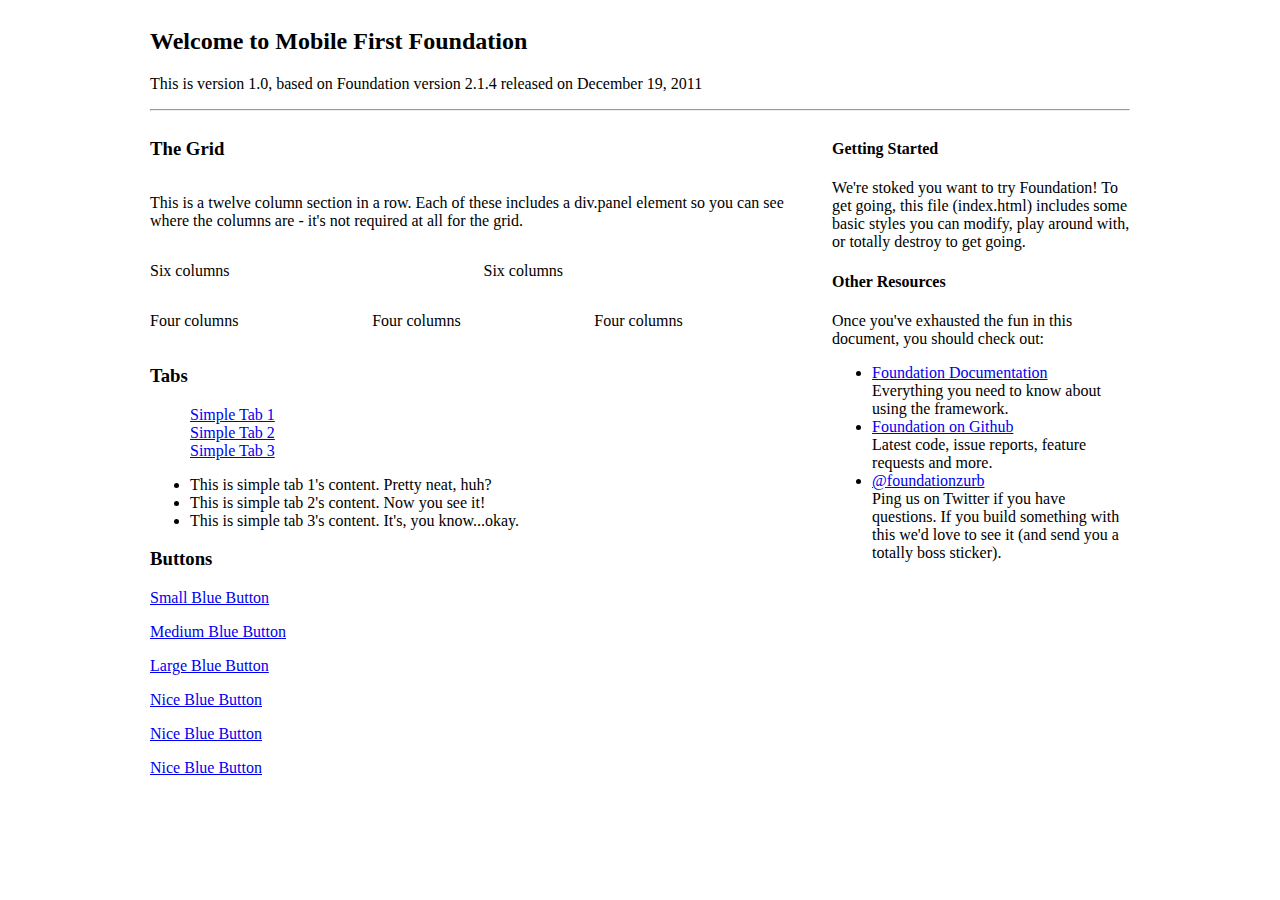
==== index.html @ 5d8c9fb6 "First Mobile First push." ====
<!DOCTYPE html>

<!--[if lt IE 7]> <html class="lt-ie9 lt-ie8 lt-ie7" lang="en"> <![endif]-->
<!--[if IE 7]>    <html class="lt-ie9 lt-ie8" lang="en"> <![endif]-->
<!--[if IE 8]>    <html class="lt-ie9" lang="en"> <![endif]-->
<!--[if gt IE 8]><!--> <html lang="en"> <!--<![endif]-->
<head>
	<meta charset="utf-8">
	<meta http-equiv="X-UA-Compatible" content="IE=edge,chrome=1">

	<!-- Set the viewport width to device width for mobile -->
	<meta name="viewport" content="width=device-width, initial-scale=1.0">

	<title>Welcome to Mobile First Foundation</title>
  
	<!-- Included CSS Files -->
	<!-- Combine and Compress These CSS Files -->
	<link rel="stylesheet" href="stylesheets/globals.css">
	<link rel="stylesheet" href="stylesheets/typography.css">
	<link rel="stylesheet" href="stylesheets/grid.css">
	<link rel="stylesheet" href="stylesheets/ui.css">
	<link rel="stylesheet" href="stylesheets/forms.css">
	<link rel="stylesheet" href="stylesheets/orbit.css">
	<link rel="stylesheet" href="stylesheets/reveal.css">
	<link rel="stylesheet" href="stylesheets/mobile.css">
	<!-- End Combine and Compress These CSS Files -->
	<link rel="stylesheet" href="stylesheets/app.css">

	<!--[if lt IE 9]>
		<link rel="stylesheet" href="stylesheets/ie.css">
	<![endif]-->
	
	<!-- Responsive.js -->
	<!--[if (gt IE 7) & (!IEMobile)]>
	  <script src="javascripts/respond.min.js"></script>
	<![endif]-->
	  
	<!-- Responsive Images -->
	  <script src="javascripts/responsiveimgs.min.js"></script>

	<!-- ImgSizer -->
	  <script src="javascripts/imgsizer.js"></script>

	<!-- IE Fix for HTML5 Tags -->
	<!--[if lt IE 9]>
		<script src="http://html5shiv.googlecode.com/svn/trunk/html5.js"></script>
	<![endif]-->

</head>
<body>

	<!-- Container -->
	<div class="container">

		<div class="row">
			<div class="twelve columns">
				<h2>Welcome to Mobile First Foundation</h2>
				<p>This is version 1.0, based on Foundation version 2.1.4 released on December 19, 2011</p>
				<hr />
			</div>
		</div>

		<div class="row">
			<div class="eight columns">
				<h3>The Grid</h3>

				<!-- Grid Example -->
				<div class="row">
					<div class="twelve columns">
						<div class="panel">
							<p>This is a twelve column section in a row. Each of these includes a div.panel element so you can see where the columns are - it's not required at all for the grid.</p>
						</div>
					</div>
				</div>
				<div class="row">
					<div class="six columns">
						<div class="panel">
							<p>Six columns</p>
						</div>
					</div>
					<div class="six columns">
						<div class="panel">
							<p>Six columns</p>
						</div>
					</div>
				</div>
				<div class="row">
					<div class="phone-two four columns">
						<div class="panel">
							<p>Four columns</p>
						</div>
					</div>
					<div class="phone-one four columns">
						<div class="panel">
							<p>Four columns</p>
						</div>
					</div>
					<div class="phone-one four columns">
						<div class="panel">
							<p>Four columns</p>
						</div>
					</div>
				</div>

				<h3>Tabs</h3>
				<dl class="tabs">
					<dd><a href="#simple1" class="active">Simple Tab 1</a></dd>
					<dd><a href="#simple2">Simple Tab 2</a></dd>
					<dd><a href="#simple3">Simple Tab 3</a></dd>
				</dl>

				<ul class="tabs-content">
					<li class="active" id="simple1Tab">This is simple tab 1's content. Pretty neat, huh?</li>
					<li id="simple2Tab">This is simple tab 2's content. Now you see it!</li>
					<li id="simple3Tab">This is simple tab 3's content. It's, you know...okay.</li>
				</ul>

				<h3>Buttons</h3>

				<p><a href="#" class="small blue button">Small Blue Button</a></p>
				<p><a href="#" class="blue button">Medium Blue Button</a></p>
				<p><a href="#" class="large blue button">Large Blue Button</a></p>

				<p><a href="#" class="nice radius small blue button">Nice Blue Button</a></p>
				<p><a href="#" class="nice radius blue button">Nice Blue Button</a></p>
				<p><a href="#" class="nice radius large blue button">Nice Blue Button</a></p>

			</div>

			<div class="four columns">			
				<h4>Getting Started</h4>
				<p>We're stoked you want to try Foundation! To get going, this file (index.html) includes some basic styles you can modify, play around with, or totally destroy to get going.</p>

				<h4>Other Resources</h4>
				<p>Once you've exhausted the fun in this document, you should check out:</p>
				<ul class="disc">
					<li><a href="http://foundation.zurb.com/docs">Foundation Documentation</a><br />Everything you need to know about using the framework.</li>
					<li><a href="http://github.com/zurb/foundation">Foundation on Github</a><br />Latest code, issue reports, feature requests and more.</li>
					<li><a href="http://twitter.com/foundationzurb">@foundationzurb</a><br />Ping us on Twitter if you have questions. If you build something with this we'd love to see it (and send you a totally boss sticker).</li>
				</ul>
			</div>
		</div>

	</div>
	<!-- Container -->

	<!-- Included JS Files -->
	<!-- Combine and Compress These JS Files -->
	<script src="javascripts/jquery.min.js"></script>
	<script src="javascripts/jquery.reveal.js"></script>
	<script src="javascripts/jquery.orbit-1.3.0.js"></script>
	<script src="javascripts/forms.jquery.js"></script>
	<script src="javascripts/jquery.customforms.js"></script>
	<script src="javascripts/jquery.placeholder.min.js"></script>
	<!-- End Combine and Compress These JS Files -->
	<script src="javascripts/app.js"></script>

</body>
</html>
---- stylesheets/grid.css ----
/* Arfully Masterminded by ZURB & Fairhead Creative */

/* --------------------------------------------------
	:: Grid
	
	This is the mobile-friendly, responsive grid that
	lets Foundation work much of its magic.
	
	-------------------------------------------------- */

	.container { padding: 0 20px; }
	
	img,
	object {
	     max-width: 100%;
	}
	
  @media only screen and (min-width: 767px) {
  
  	.row { width: 100%; max-width: 980px; min-width: 727px; margin: 0 auto; }
  	/* To fix the grid into a certain size, set max-width to width */
  	.row .row { min-width: 0; }
  	
  	.column, .columns { margin-left: 4.4%; float: left; min-height: 1px; position: relative; }
  	
  	.divider { margin-left: 2.2%; padding-left: 2.2%; }
  	
  	.column:first-child, .columns:first-child, .divider:first-child { margin-left: 0; padding-left: 0 }
  
  	.row .one.columns 		{ width: 4.3%; }
  	.row .two.columns 		{ width: 13%; }
  	.row .three.columns 	{ width: 21.68%; }
  	.row .four.columns 		{ width: 30.37%; }
  	.row .five.columns 		{ width: 39.1%; }
  	.row .six.columns 		{ width: 47.8%; }
  	.row .seven.columns 	{ width: 56.5%; }
  	.row .eight.columns 	{ width: 65.2%; }
  	.row .nine.columns 		{ width: 73.9%; }
  	.row .ten.columns 		{ width: 82.6%; }
  	.row .eleven.columns 	{ width: 91.3%; }
  	.row .twelve.columns 	{ width: 100%; }
  	
  	.row .offset-by-one 	{ margin-left: 13.1%;  }
  	.row .offset-by-two 	{ margin-left: 21.8%;  }
  	.row .offset-by-three 	{ margin-left: 30.5%;  }
  	.row .offset-by-four 	{ margin-left: 39.2%;  }
  	.row .offset-by-five 	{ margin-left: 47.9%;  }
  	.row .offset-by-six 	{ margin-left: 56.6%;  }
  	.row .offset-by-seven 	{ margin-left: 65.3%;  }
  	.row .offset-by-eight 	{ margin-left: 74.0%;  }
  	.row .offset-by-nine 	{ margin-left: 82.7%;  }
  	.row .offset-by-ten 	{ margin-left: 91.4%;  }
  	
  	.row .centered { float: none; margin: 0 auto; }
  
  	.row .offset-by-one:first-child 	{ margin-left: 8.7%;  }
  	.row .offset-by-two:first-child 	{ margin-left: 17.4%;  }
  	.row .offset-by-three:first-child 	{ margin-left: 26.1%;  }
  	.row .offset-by-four:first-child 	{ margin-left: 34.8%;  }
  	.row .offset-by-five:first-child 	{ margin-left: 43.5%;  }
  	.row .offset-by-six:first-child 	{ margin-left: 52.2%;  }
  	.row .offset-by-seven:first-child 	{ margin-left: 60.9%;  }
  	.row .offset-by-eight:first-child 	{ margin-left: 69.6%;  }
  	.row .offset-by-nine:first-child 	{ margin-left: 78.3%;  }
  	.row .offset-by-ten:first-child 	{ margin-left: 87%;  }
  	.row .offset-by-eleven:first-child 	{ margin-left: 95.7%;  }
  
  	/* Source Ordering */
  	.push-two 		{ left: 17.4% }
  	.push-three 	{ left: 26.1%; }
  	.push-four 		{ left: 34.8%; }
  	.push-five 		{ left: 43.5%; }
  	.push-six 		{ left: 52.2%; }
  	.push-seven 	{ left: 60.9%; }
  	.push-eight 	{ left: 69.6%; }
  	.push-nine 		{ left: 78.3%; }
  	.push-ten 		{ left: 87%; }
  	
  	.pull-two 		{ right: 17.4% }
  	.pull-three 	{ right: 26.1%; }
  	.pull-four 		{ right: 34.8%; }
  	.pull-five 		{ right: 43.5%; }
  	.pull-six 		{ right: 52.2%; }
  	.pull-seven 	{ right: 60.9%; }
  	.pull-eight 	{ right: 69.6%; }
  	.pull-nine 		{ right: 78.3%; }
  	.pull-ten 		{ right: 87%; }
	
  }	
	
	img, object, embed { max-width: 100%; height: auto; }
	img { -ms-interpolation-mode: bicubic; }
	 
	 /* Nicolas Gallagher's micro clearfix */
	 .row:before, .row:after, .clearfix:before, .clearfix:after { content:""; display:table; }
	 .row:after, .clearfix:after { clear: both; }
	 .row, .clearfix { zoom: 1; }
	 
	 
	
	
/*	--------------------------------------------------
	:: Block grids
	
	These are 2-up, 3-up, 4-up and 5-up ULs, suited
	for repeating blocks of content. Add 'mobile' to
	them to switch them just like the layout grid
	(one item per line) on phones
	
	For IE7/8 compatibility block-grid items need to be
	the same height. You can optionally uncomment the
	lines below to support arbitrary height, but know
	that IE7/8 do not support :nth-child.
	-------------------------------------------------- */
	
	.block-grid { display: block; overflow: hidden; }
	.block-grid>li { display: block; height: auto; float: left; }
	
	.block-grid.two-up { margin-left: -4% }
	.block-grid.two-up>li { margin-left: 4%; width: 46%; }
/* 	.block-grid.two-up>li:nth-child(2n+1) {clear: left;} */
	
	.block-grid.three-up { margin-left: -2% }
	.block-grid.three-up>li { margin-left: 2%; width: 31.3%; }
/* 	.block-grid.three-up>li:nth-child(3n+1) {clear: left;} */
	
	.block-grid.four-up { margin-left: -2% }
	.block-grid.four-up>li { margin-left: 2%; width: 23%; }
/* 	.block-grid.four-up>li:nth-child(4n+1) {clear: left;} */
	
	.block-grid.five-up { margin-left: -1.5% }
	.block-grid.five-up>li { margin-left: 1.5%; width: 18.5%; }
/* 	.block-grid.five-up>li:nth-child(5n+1) {clear: left;} */
---- stylesheets/mobile.css ----
/* --------------------------------------------------
	:: Typography
	-------------------------------------------------- */
	
	@media only screen and (max-width: 767px) {
		h1 { font-size: 32px; font-size: 3.2rem; line-height: 1.3; }
		h2 { font-size: 28px; font-size: 2.8rem; line-height: 1.3; }
		h3 { font-size: 21px; font-size: 2.1rem; line-height: 1.3; }
		h4 { font-size: 18px; font-size: 1.8rem; line-height: 1.2; }
		h5 { font-size: 16px; font-size: 1.6rem; line-height: 1.2; }
		h6 { font-size: 15px; font-size: 1.5rem; line-height: 1.2; }
		body, p {  font-size: 15px; font-size: 1.5rem; line-height: 1.4; }
	}


/* --------------------------------------------------
	:: Grid
	-------------------------------------------------- */
	
	/* Tablet screens */
	@media only screen and (device-width: 768px), (device-width: 800px) {
		/* Currently unused */
	}
	
	
	/* Mobile */
	@media only screen and (max-width: 767px) {		
		body { -webkit-text-size-adjust: none; -ms-text-size-adjust: none; width: 100%; min-width: 0; margin-left: 0; margin-right: 0; padding-left: 0; padding-right: 0; }
		.container { min-width: 0; margin-left: 0; margin-right: 0; }
		.row { width: 100%; min-width: 0; margin-left: 0; margin-right: 0; }
		.row .row .column, .row .row .columns { padding: 0; }
		.column, .columns { width: auto !important; float: none; margin-left: 0; margin-right: 0; }
		.column:last-child, .columns:last-child { margin-right: 0; }
		
		.offset-by-one, .offset-by-two, .offset-by-three, .offset-by-four, .offset-by-five, .offset-by-six, .offset-by-seven, .offset-by-eight, .offset-by-nine, .offset-by-ten, .offset-by-eleven, .centered { margin-left: 0 !important; }
		
		.push-two, .push-three, .push-four, .push-five, .push-six, .push-seven, .push-eight, .push-nine, .push-ten { left: auto; }
		.pull-two, .pull-three, .pull-four, .pull-five, .pull-six, .pull-seven, .pull-eight, .pull-nine, .pull-ten { right: auto; }
		
		/* Mobile 4-column Grid */
		.row .phone-one.column:first-child, .row .phone-two.column:first-child, .row .phone-three.column:first-child, .row .phone-four.column:first-child, .row .phone-one.columns:first-child, .row .phone-two.columns:first-child, .row .phone-three.columns:first-child, .row .phone-four.columns:first-child { margin-left: 0; }
		
		.row .phone-one.column, .row .phone-two.column, .row .phone-three.column, .row .phone-four.column,
		.row .phone-one.columns, .row .phone-two.columns, .row .phone-three.columns, .row .phone-four.columns { margin-left: 4.4%; float: left; min-height: 1px; position: relative; padding: 0; }
		
		.row .phone-one.columns 	{ width: 21.68% !important; }
		.row .phone-two.columns 	{ width: 47.8% !important; }
		.row .phone-three.columns 	{ width: 73.9% !important; }
		.row .phone-four.columns 	{ width: 100% !important; }
		
		.row .columns.push-one-phone { left: 26.08%; }
		.row .columns.push-two-phone { left: 52.2% }
		.row .columns.push-three-phone { left: 78.3% }
		
		.row .columns.pull-one-phone { right: 26.08% }
		.row .columns.pull-two-phone { right: 52.2% }
		.row .columns.pull-three-phone { right: 78.3%; }
		
		
	}
	
	
/* --------------------------------------------------
	:: Block Grids
	-------------------------------------------------- */	
	
	@media only screen and (max-width: 767px) {
		.block-grid.mobile { margin-left: 0; }
		.block-grid.mobile li { float: none; width: 100%; margin-left: 0; }
	}
	
	

/* -------------------------------------------------- 
	:: Mobile Visibility Affordances
---------------------------------------------------*/
	
	
	.show-on-phones { display: none !important; }	
	.show-on-tablets { display: none !important; }
	.show-on-desktops { display: block !important; }
	
	.hide-on-phones { display: block !important; }	
	.hide-on-tablets { display: block !important; }
	.hide-on-desktops { display: none !important; }
	
	
	@media only screen and (max-device-width: 800px), only screen and (device-width: 1024px) and (device-height: 600px), only screen and (width: 1280px) and (orientation: landscape), only screen and (device-width: 800px) {
		.hide-on-phones { display: block !important; }
		.hide-on-tablets { display: none !important; }
		.hide-on-desktops { display: block !important; }
		
		.show-on-phones { display: none !important; }
		.show-on-tablets { display: block !important; }
		.show-on-desktops { display: none !important; }
	}
	
		
	@media only screen and (max-width: 767px) {
		.hide-on-phones { display: none !important; }
		.hide-on-tablets { display: block !important; }
		.hide-on-desktops { display: block !important; }
		
		.show-on-phones { display: block !important; }
		.show-on-tablets { display: none !important; }
		.show-on-desktops { display: none !important; }
	}
	
	/* only screen and (device-width: 1280px), only screen and (max-device-width: 1280px),  /*
	/* Keeping this in as a reminder to address support for other tablet devices like the Xoom in the future */
	
	/* Specific overrides for elements that require something other than display: block */
	
	table.show-on-desktops { display: table !important; }
	table.hide-on-phones { display: table !important; }	
	table.hide-on-tablets { display: table !important; }
	
	@media only screen and (max-device-width: 800px), only screen and (device-width: 1024px) and (device-height: 600px), only screen and (width: 1280px) and (orientation: landscape), only screen and (device-width: 800px) {
		table.hide-on-phones { display: block !important; }
		table.hide-on-desktops { display: block !important; }
		table.show-on-tablets { display: block !important; }
	}
	
	@media only screen and (max-width: 767px) {
		table.hide-on-tablets { display: block !important; }
		table.hide-on-desktops { display: block !important; }
		table.show-on-phones { display: block !important; }
	}
	
	
/* -------------------------------------------------- 
	:: Forms
---------------------------------------------------*/	


	@media only screen and (max-width: 767px) {
		div.form-field input, div.form-field input.small, div.form-field input.medium, div.form-field input.large, div.form-field input.oversize, input.input-text, input.input-text.oversize, textarea,
		form.nice div.form-field input, form.nice div.form-field input.oversize, form.nice input.input-text, form.nice input.input-text.oversize, form.nice textarea { display: block; width: 96%; padding: 6px 2% 4px; font-size: 18px; }
		form.nice div.form-field input, form.nice div.form-field input.oversize, form.nice input.input-text, form.nice input.input-text.oversize, form.nice textarea { -webkit-border-radius: 2px; -moz-border-radius: 2px; border-radius: 2px; }
		form.nice div.form-field.error small, form.nice small.error { padding: 6px 2%; display: block; }
		form.nice div.form-field.error .small + small, form.nice .small + .error { width: auto; }
		form.nice div.form-field.error .medium + small, form.nice .medium + .error { width: auto; }
		form.nice div.form-field.error .large + small, form.nice .large + .error { width: auto; }
	}
	
	
/* -------------------------------------------------- 
	:: UI
---------------------------------------------------*/	
	
	/* Buttons */
	@media only screen and (max-width: 767px) {
		.button { display: block; }
		button.button { width: 100%; padding-left: 0; padding-right: 0; }
	}
	
	/* Tabs */
	
	@media only screen and (max-width: 767px) {
		dl.tabs.mobile, dl.nice.tabs.mobile { width: auto; margin: 20px -20px 40px; height: auto; }
		dl.tabs.mobile dt, dl.tabs.mobile dd, dl.nice.tabs.mobile dt, dl.nice.tabs.mobile dd { float: none; height: auto; }

		dl.tabs.mobile dd a { display: block; width: auto; height: auto; padding: 18px 20px; line-height: 1; border: solid 0 #ccc; border-width: 1px 0 0; margin: 0; color: #555; background: #eee; font-size: 15px; font-size: 1.5rem; }
		dl.tabs.mobile dd a.active { height: auto; margin: 0; border-width: 1px 0 0; }
	
		.nice.tabs.mobile { border-bottom: solid 1px #ccc; height: auto; }
		.nice.tabs.mobile dd a { padding: 18px 20px; border: none; border-left: none; border-right: none; border-top: 1px solid #ccc; background: #fff; }
		.nice.tabs.mobile dd a.active { border: none; background: #00a6fc; color: #fff; margin: 0; position: static; top: 0; height: auto; }
		.nice.tabs.mobile dd:first-child a.active { margin: 0; }
		
		dl.contained.mobile, dl.nice.contained.mobile { margin-bottom: 0; }
		dl.contained.tabs.mobile dd a { padding: 18px 20px; }
		dl.nice.contained.tabs.mobile dd a { padding: 18px 20px; }
	}
	
	/* Nav Bar */

	@media only screen and (max-width: 767px) {
		.nav-bar { height: auto; }
		.nav-bar>li { float: none; display: block; border-right: none; }
		.nav-bar>li>a { text-align: left; border-top: 1px solid #ddd; border-right: none; } 
		.nav-bar>li:first-child>a { border-top: none; }
		.nav-bar>li.has-flyout>a:after { content: ""; width: 0; height: 0; border-left: 4px solid transparent;border-right: 4px solid transparent; border-top: 4px solid #2a85e8; display: block; }
		.nav-bar>li:hover>a { font-weight: bold; }
		.nav-bar>li:hover ul { position: relative; }
		
		.flyout { position: relative; width: auto; top: auto; margin-right: -2px; border-width: 1px 1px 0px 1px; }
		.flyout.right { float: none; right: auto; left: -1px; }
		.flyout.small, .flyout.large { width: auto; }
		.flyout p:last-child { margin-bottom: 18px; }
	}
	
	/* Nav Bar */
	
	@media only screen and (max-device-width: 800px), only screen and (device-width: 1024px) and (device-height: 600px), only screen and (width: 1280px) and (orientation: landscape), only screen and (device-width: 800px), only screen and (max-width: 767px) {
		.video { padding-top: 0; }
	}
---- stylesheets/app.css ----
/* Artfully masterminded by ZURB & Fairhead Creative  */

/* -------------------------------------------------- 
   Table of Contents
-----------------------------------------------------
:: Shared Styles
:: Page Name 1
:: Page Name 2
*/


/* -----------------------------------------
   Shared Styles
----------------------------------------- */


@media only screen and (min-width: 767px) {

}

/* -----------------------------------------
   Page Name 1
----------------------------------------- */




/* -----------------------------------------
   Page Name 2
----------------------------------------- */
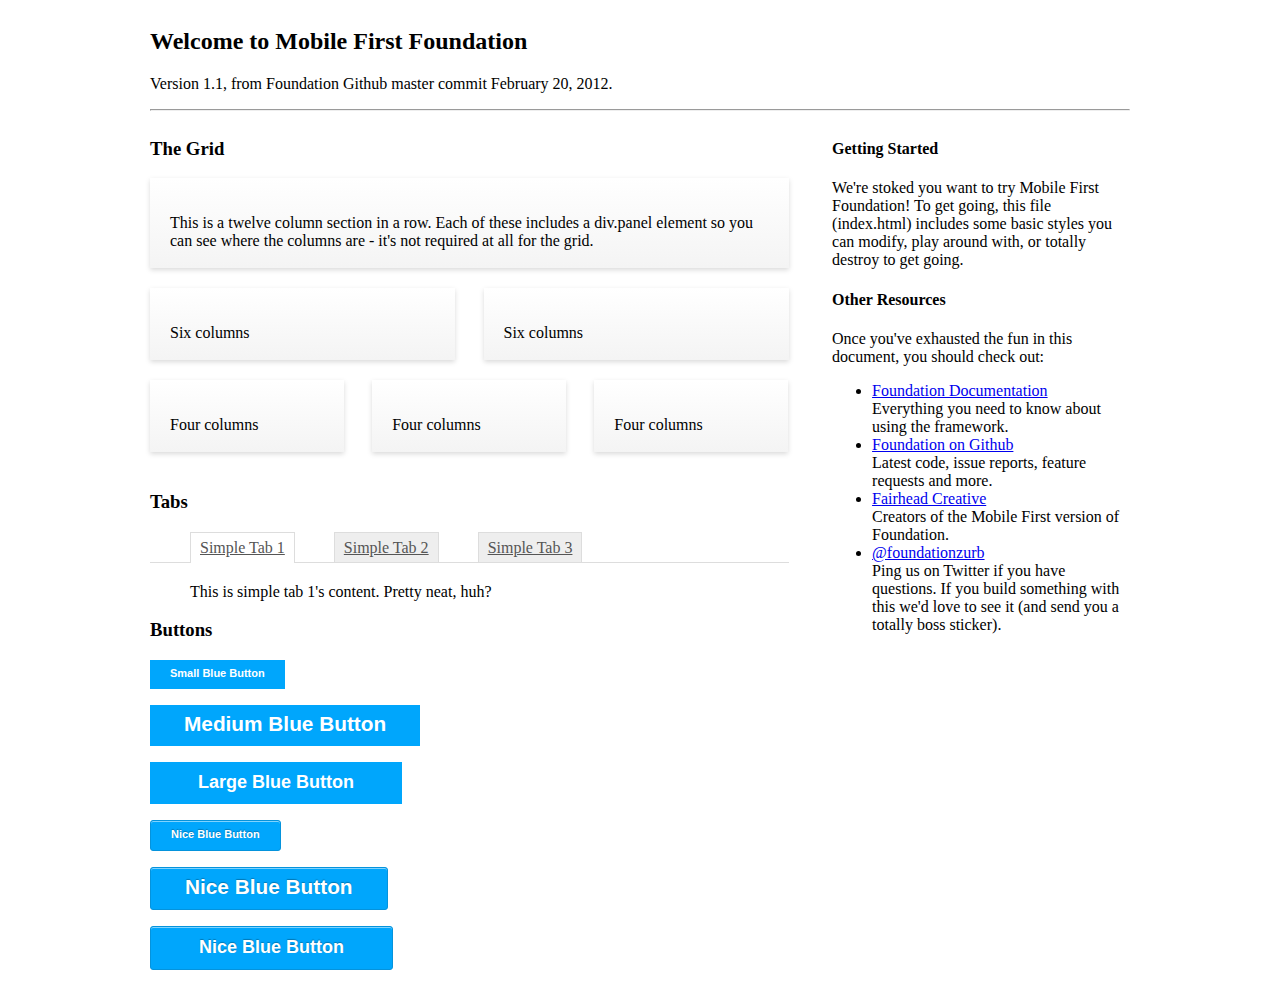
==== commit fc3de12b: "Updated Orbit reference, updated tooltip nubs for mobile." ====
--- a/index.html
+++ b/index.html
@@ -1,28 +1,27 @@
 <!DOCTYPE html>
 
-<!--[if lt IE 7]> <html class="lt-ie9 lt-ie8 lt-ie7" lang="en"> <![endif]-->
-<!--[if IE 7]>    <html class="lt-ie9 lt-ie8" lang="en"> <![endif]-->
-<!--[if IE 8]>    <html class="lt-ie9" lang="en"> <![endif]-->
-<!--[if gt IE 8]><!--> <html lang="en"> <!--<![endif]-->
+<!--[if lt IE 7]>      <html class="lt-ie9 lt-ie8 lt-ie7" lang="en"> <![endif]-->
+<!--[if IE 7]>         <html class="lt-ie9 lt-ie8" lang="en"> <![endif]-->
+<!--[if IE 8]>         <html class="lt-ie9" lang="en"> <![endif]-->
+<!--[if gt IE 8]><!--> <html class="modern" lang="en"> <!--<![endif]-->
 <head>
 	<meta charset="utf-8">
-	<meta http-equiv="X-UA-Compatible" content="IE=edge,chrome=1">
 
 	<!-- Set the viewport width to device width for mobile -->
-	<meta name="viewport" content="width=device-width, initial-scale=1.0">
+	<meta name="viewport" content="width=device-width, initial-scale=1">
 
 	<title>Welcome to Mobile First Foundation</title>
   
 	<!-- Included CSS Files -->
 	<!-- Combine and Compress These CSS Files -->
 	<link rel="stylesheet" href="stylesheets/globals.css">
+  <link rel="stylesheet" href="stylesheets/mobile.css">
 	<link rel="stylesheet" href="stylesheets/typography.css">
 	<link rel="stylesheet" href="stylesheets/grid.css">
 	<link rel="stylesheet" href="stylesheets/ui.css">
 	<link rel="stylesheet" href="stylesheets/forms.css">
 	<link rel="stylesheet" href="stylesheets/orbit.css">
 	<link rel="stylesheet" href="stylesheets/reveal.css">
-	<link rel="stylesheet" href="stylesheets/mobile.css">
 	<!-- End Combine and Compress These CSS Files -->
 	<link rel="stylesheet" href="stylesheets/app.css">
 
@@ -30,21 +29,36 @@
 		<link rel="stylesheet" href="stylesheets/ie.css">
 	<![endif]-->
 	
-	<!-- Responsive.js -->
-	<!--[if (gt IE 7) & (!IEMobile)]>
+	<!-- Respond.js -->
+	<!--[if (!IEMobile)]>
 	  <script src="javascripts/respond.min.js"></script>
 	<![endif]-->
-	  
-	<!-- Responsive Images -->
-	  <script src="javascripts/responsiveimgs.min.js"></script>
 
 	<!-- ImgSizer -->
 	  <script src="javascripts/imgsizer.js"></script>
+  
+  <!-- Modernizr -->
+    <script src="javascripts/modernizr.foundation.js"></script>
 
 	<!-- IE Fix for HTML5 Tags -->
 	<!--[if lt IE 9]>
 		<script src="http://html5shiv.googlecode.com/svn/trunk/html5.js"></script>
 	<![endif]-->
+	
+	<!-- iPhone 4+ -->
+	<link rel="apple-touch-icon-precomposed" sizes="114x114" href="images/icons/apple-touch-icon-114x114-precomposed.png">
+	<!-- iPad 1 -->
+	<link rel="apple-touch-icon-precomposed" sizes="72x72" href="images/icons/apple-touch-icon-72x72-precomposed.png">
+	<!-- Non-Retina iPhone, iPod Touch, Android 2.1+ -->
+	<link rel="apple-touch-icon-precomposed" href="images/icons/apple-touch-icon-precomposed.png">
+	
+	<!-- iOS -->
+	<meta name="apple-mobile-web-app-capable" content="yes">
+	<meta name="apple-mobile-web-app-status-bar-style" content="black-translucent">
+	
+	<!--Microsoft -->
+	<meta http-equiv="cleartype" content="on">
+	<meta http-equiv="X-UA-Compatible" content="IE=edge,chrome=1">
 
 </head>
 <body>
@@ -55,7 +69,7 @@
 		<div class="row">
 			<div class="twelve columns">
 				<h2>Welcome to Mobile First Foundation</h2>
-				<p>This is version 1.0, based on Foundation version 2.1.4 released on December 19, 2011</p>
+				<p>Version 1.1, from Foundation Github master commit February 20, 2012.</p>
 				<hr />
 			</div>
 		</div>
@@ -129,13 +143,14 @@
 
 			<div class="four columns">			
 				<h4>Getting Started</h4>
-				<p>We're stoked you want to try Foundation! To get going, this file (index.html) includes some basic styles you can modify, play around with, or totally destroy to get going.</p>
+				<p>We're stoked you want to try Mobile First Foundation! To get going, this file (index.html) includes some basic styles you can modify, play around with, or totally destroy to get going.</p>
 
 				<h4>Other Resources</h4>
 				<p>Once you've exhausted the fun in this document, you should check out:</p>
 				<ul class="disc">
 					<li><a href="http://foundation.zurb.com/docs">Foundation Documentation</a><br />Everything you need to know about using the framework.</li>
 					<li><a href="http://github.com/zurb/foundation">Foundation on Github</a><br />Latest code, issue reports, feature requests and more.</li>
+					<li><a href="http://fairheadcreative.com">Fairhead Creative</a><br />Creators of the Mobile First version of Foundation.</li>
 					<li><a href="http://twitter.com/foundationzurb">@foundationzurb</a><br />Ping us on Twitter if you have questions. If you build something with this we'd love to see it (and send you a totally boss sticker).</li>
 				</ul>
 			</div>
@@ -148,10 +163,11 @@
 	<!-- Combine and Compress These JS Files -->
 	<script src="javascripts/jquery.min.js"></script>
 	<script src="javascripts/jquery.reveal.js"></script>
-	<script src="javascripts/jquery.orbit-1.3.0.js"></script>
+	<script src="javascripts/jquery.orbit-1.4.0.js"></script>
 	<script src="javascripts/forms.jquery.js"></script>
 	<script src="javascripts/jquery.customforms.js"></script>
 	<script src="javascripts/jquery.placeholder.min.js"></script>
+	<script src="javascripts/jquery.tooltips.js"></script>
 	<!-- End Combine and Compress These JS Files -->
 	<script src="javascripts/app.js"></script>
 
--- a/stylesheets/ui.css
+++ b/stylesheets/ui.css
@@ -0,0 +1,476 @@
+/* Artfully masterminded by Fairhead Creative & ZURB  */
+
+
+
+/* --------------------------------------------------
+   Table of Contents
+-----------------------------------------------------
+:: Buttons
+:: Alerts
+:: Labels
+:: Tabs
+:: Pagination
+:: Breadcrumbs
+:: Lists
+:: Panels
+:: Nav
+:: Video
+:: Microformats
+*/
+
+
+
+
+/*	--------------------------------------------------
+	Buttons
+	-------------------------------------------------- */
+
+	.button {
+		background: #00a6fc;
+		text-align: center;
+		padding: 9px 34px 11px;
+		color: #fff;
+		text-decoration: none;
+		font-weight: bold;
+		font-size: 13px; font-size: 1.3rem;
+		line-height: 1;
+		font-family: "Helvetica Neue", "Helvetica", Arial, Verdana, sans-serif;
+		position: relative;
+		cursor: pointer;
+		border: none;
+		outline: none;
+		margin: 0;
+	}
+	
+	@media only screen and (min-width: 767px) {
+	  .button {
+	    display: inline-block;
+	  }
+	  
+	  button.button, input[type="submit"].button {
+	    width: inherit;
+	    padding: 9px 34px 11px;
+	  }
+	}
+	
+  	/* Don't use native buttons on iOS */
+	input[type=submit].button, button.button { -webkit-appearance: none; }
+	
+	/* Hide inner focus effect in Firefox */
+	button::-moz-focus-inner, input[type="reset"]::-moz-focus-inner, input[type="button"]::-moz-focus-inner, input[type="submit"]::-moz-focus-inner, input[type="file"] > input[type="button"]::-moz-focus-inner {
+		border: none;
+	}
+	
+	.button.nice { 
+		background: #00a6fc url(../images/misc/button-gloss.png) repeat-x 0 -31px;
+		-moz-box-shadow: inset 0 1px 0 rgba(255,255,255,.5);
+		-webkit-box-shadow: inset 0 1px 0 rgba(255,255,255,.5);
+		box-shadow: inset 0 1px 0 rgba(255,255,255,.5);
+		text-shadow: 0 -1px 1px rgba(0,0,0,0.28);
+		background: #00a6fc url(../images/misc/button-gloss.png) repeat-x 0 -31px, -moz-linear-gradient(top, rgba(255,255,255,.4) 0%, transparent 100%);
+		background: #00a6fc url(../images/misc/button-gloss.png) repeat-x 0 -31px, -webkit-gradient(linear, left top, left bottom, color-stop(0%,rgba(255,255,255,.4)), color-stop(100%,transparent));
+		border: 1px solid #0593dc;
+		-webkit-transition: background-color .15s ease-in-out;
+		-moz-transition: background-color .15s ease-in-out;
+		-o-transition: background-color .15s ease-in-out;
+	}
+
+	.button.radius {
+		-moz-border-radius: 3px;
+		-webkit-border-radius: 3px;
+		border-radius: 3px;
+	}
+	.button.round {
+		-moz-border-radius: 1000px;
+		-webkit-border-radius: 1000px;
+		border-radius: 1000px;
+	}
+
+	.button.full-width {
+		width: 100%;
+		padding-left: 0 !important;
+		padding-right: 0 !important;
+		text-align: center;
+	}
+
+	.button.left-align {
+		text-align: left;
+		text-indent: 12px;
+	}
+	
+	/* Sizes ---------- */
+	.tiny.button			{ font-size: 10px; padding: 6px 14px 8px; width: auto; }
+	.small.button 			{ font-size: 11px; padding: 8px 20px 10px; width: auto; }
+	.medium.button 			{ font-size: 13px; width: auto; }
+	.large.button 			{ font-size: 18px; padding: 11px 48px 13px; width: auto; }
+
+	/* Nice Sizes ---------- */
+	.nice.tiny.button 		{ background-position: 0 -37px; }
+	.nice.small.button 		{ background-position: 0 -34px; }
+	.nice.large.button 		{ background-position: 0 -30px; }
+
+	/* Colors ---------- */
+	.blue.button			{ background-color: #00a6fc; }
+	.red.button				{ background-color: #e91c21; }
+	.white.button			{ background-color: #e9e9e9; color: #333; }
+	.black.button			{ background-color: #141414; }
+	.green.button			{ background-color: #5b8737; }
+	
+	/* Nice Colors ---------- */
+	.nice.blue.button		{ border: 1px solid #0593dc; }
+	.nice.red.button		{ border: 1px solid #b90b0b; }
+	.nice.white.button		{ border: 1px solid #cacaca; text-shadow: none !important; }
+	.nice.black.button		{ border: 1px solid #000; }
+	.nice.green.button		{ border: 1px solid #4a6b2d; }
+	
+	/* Hovers ---------- */
+	.button:hover, .button:focus 				{ background-color: #0192dd; color: #fff; }
+	.blue.button:hover, .blue.button:focus		{ background-color: #0192dd; }
+	.red.button:hover, .red.button:focus 		{ background-color: #d01217; }
+	.white.button:hover, .white.button:focus	{ background-color: #dadada; color: #333; }
+	.black.button:hover, .black.button:focus	{ background-color: #000; }
+	.green.button:hover, .green.button:focus	{ background-color: #699c40; }	
+
+	/* Hovers ---------- */
+	.nice.button:active 	{ 
+		-moz-box-shadow: inset 0 1px 0 rgba(0,0,0,.15);
+		-webkit-box-shadow: inset 0 1px 0 rgba(0,0,0,.15);
+		box-shadow: inset 0 1px 0 rgba(0,0,0,.15);
+	}
+	
+	/* Disabled ---------- */
+	.button.disabled, .button[disabled] { opacity: 0.6; cursor: default; }
+	
+	/* Correct FF button padding */
+	@-moz-document url-prefix(http://) {
+		input[type=submit].button::-moz-focus-inner, button.button::-moz-focus-inner { border: 0; padding: 0; }
+		input[type=submit].tiny.button		{ padding: 5px 14px 7px; }
+		input[type=submit].small.button		{ padding: 7px 20px 8px; }
+		input[type=submit].medium.button	{ padding: 8px 34px 9px; }
+		input[type=submit].large.button		{ padding: 9px 48px 10px; }
+	}
+
+
+
+/*	--------------------------------------------------
+	Alerts
+	-------------------------------------------------- */
+
+	div.alert-box { display: block; padding: 6px 7px; font-weight: bold; font-size: 13px; background: #eee; border: 1px solid rgba(0,0,0,0.1); margin-bottom: 12px; border-radius: 3px; -webkit-border-radius: 3px; -moz-border-radius: 3px; text-shadow: 0 1px rgba(255,255,255,0.9); position: relative; }
+	.alert-box.success { background-color: #7fae00; color: #fff; text-shadow: 0 -1px rgba(0,0,0,0.3); }
+	.alert-box.warning { background-color: #f68b01; color: #fff; text-shadow: 0 -1px rgba(0,0,0,0.3); }
+	.alert-box.error { background-color: #c00000; color: #fff; text-shadow: 0 -1px rgba(0,0,0,0.3); }
+	
+	.alert-box a.close { color: #000; position: absolute; right: 4px; top: 0; font-size: 18px; opacity: 0.2; padding: 4px; }
+	.alert-box a.close:hover,.alert-box a.close:focus { opacity: 0.4; }
+
+/*    --------------------------------------------------
+    Labels
+    -------------------------------------------------- */
+
+	.label { padding: 0 4px 2px; font-size: 11px; font-weight: bold; text-align: center; text-decoration: none; line-height: 1;  white-space: nowrap; display: inline; position: relative; bottom: 1px; color: #fff; background: #00a6fc; }
+	.label.radius { -moz-border-radius: 2px; -webkit-border-radius: 2px; border-radius: 2px; }
+	.label.round { padding: 1px 7px 2px; -moz-border-radius: 8px; -webkit-border-radius: 8px; border-radius: 8px; }
+	
+	/* Colors ---------- */
+	.blue.label				{ background-color: #00a6fc; }
+	.red.label				{ background-color: #e91c21; }
+	.green.label			{ background-color: #7fae00; }
+	.white.label			{ background-color: #e9e9e9; color: #333; }
+	.black.label			{ background-color: #141414; }
+	
+
+/*    --------------------------------------------------
+    Tabs
+    -------------------------------------------------- */
+
+	  dl.tabs { display: block; margin: 0 0 20px 0; padding: 0; height: 30px; border-bottom: solid 1px #ddd; }
+    dl.tabs dt { display: block; width: auto; height: 30px; padding: 0 9px 0 20px; line-height: 30px; float: left; color: #999; font-size: 11px; text-transform: uppercase; cursor: default; }
+    dl.tabs dt:first-child { padding: 0 9px 0 0; }
+    dl.tabs dd { display: block; width: auto; height: 30px; padding: 0; float: left; }
+    dl.tabs dd a { display: block; width: auto; height: 29px; padding: 0 9px; line-height: 30px; border: solid 1px #ddd; margin: 0 -1px 0 0; color: #555; background: #eee; }
+    dl.tabs dd a.active { background: #fff; border-width: 1px 1px 0 1px; height: 30px; }
+
+		.nice.tabs { border-bottom: solid 1px #eee; margin: 0 0 30px 0; height:43px; }
+		.nice.tabs dd a { padding: 7px 18px 9px; font-size: 15px; font-size: 1.5rem; color: #555555; background: none; border: none; }
+		.nice.tabs dd a.active { font-weight: bold; color: #333; background: #fff; border-left: 1px solid #eee; border-right: 1px solid #eee; border-top: 3px solid #00a6fc; margin: 0 10px; position: relative; top: -5px; }
+		.nice.tabs dd:first-child a.active { margin-left: 0; }
+		
+  	dl.tabs.vertical { height: auto; }
+  	dl.tabs.vertical dt, dl.tabs.vertical dd, dl.nice.tabs.vertical dt, dl.nice.tabs.vertical dd { float: none; height: auto; }
+  	dl.tabs.vertical dd a { display: block; width: auto; height: auto; padding: 15px 20px; line-height: 1; border: solid 0 #ccc; border-width: 1px 1px 0; margin: 0; color: #555; background: #eee; font-size: 15px; font-size: 1.5rem; }
+  	dl.tabs.vertical dd a.active { height: auto; margin: 0; border-width: 1px 0 0; background: #fff; }
+	
+		.nice.tabs.vertical { border-bottom: solid 1px #eee; height: auto; }
+		.nice.tabs.vertical dd a { padding: 15px 20px; border: none; border-left: 1px solid #eee; border-right: 1px solid #eee; border-top: 1px solid #eee; background: #fff; }
+		.nice.tabs.vertical dd a.active { border: none; background: #00a6fc; color: #fff; margin: 0; position: static; top: 0; height: auto; }
+		.nice.tabs.vertical dd:first-child a.active { margin: 0; }
+    
+    ul.tabs-content { margin: 0; display: block; }
+    ul.tabs-content>li { display:none; }
+    ul.tabs-content>li.active { display: block; }
+    
+    dl.contained, dl.nice.contained { margin-bottom: 0; }
+    dl.contained.tabs dd a { padding: 0 14px; }
+    dl.nice.contained.tabs dd a { padding: 7px 18px 9px; }
+
+    ul.contained.tabs-content { padding: 0; }
+	ul.contained.tabs-content>li { padding: 20px; border: solid 0 #ddd; border-width: 0 1px 1px 1px; }
+	ul.contained.vertical.tabs-content>li { border-width: 1px 1px 1px 1px; }
+	ul.nice.contained.tabs-content>li { border-color: #eee; }
+	
+/*  --------------------------------------------------
+    Pagination
+    -------------------------------------------------- */
+    ul.pagination { display: block; height: 24px; margin-left: -5px; }
+    ul.pagination li { float: left; display: block; height: 24px; color: #999; font-size: 15px; margin-left: 5px; }
+    ul.pagination li a { display: block; padding: 6px 7px 4px; color: #555; }
+    ul.pagination li.current a, ul.pagination li:hover a, ul.pagination li a:focus { border-bottom: solid 2px #00a6fc; color: #141414; }
+    ul.pagination li.unavailable a { cursor: default; color: #999; }
+    ul.pagination li.unavailable:hover a, ul.pagination li.unavailable a:focus { border-bottom: none; }
+    
+/*  --------------------------------------------------
+    Breadcrumbs
+    -------------------------------------------------- */    
+    ul.breadcrumbs { display: block; background: #f4f4f4; padding: 7px 10px; border: 1px solid #ddd; border-radius: 2px; overflow: hidden; }
+	ul.breadcrumbs li { margin: 0; padding: 0 12px 0 0; float: left; }
+	ul.breadcrumbs li a, ul.breadcrumbs li span { text-transform: uppercase; font-size: 11px; padding-left: 12px; }
+	ul.breadcrumbs li:first-child a, ul.breadcrumbs li:first-child span { padding-left: 0; }
+	ul.breadcrumbs li:before { content: "/"; color: #aaa; }
+	ul.breadcrumbs li:first-child:before { content: ""; }
+	ul.breadcrumbs li.current a { cursor: default; color: #333; }
+	ul.breadcrumbs li:hover a, ul.breadcrumbs li a:focus { text-decoration: underline; }
+	ul.breadcrumbs li.current:hover a, ul.breadcrumbs li.current a:focus { text-decoration: none; }
+	ul.breadcrumbs li.unavailable a { color: #999; }
+    ul.breadcrumbs li.unavailable:hover a, ul.pagination li.unavailable a:focus { text-decoration: none; color: #999; cursor: default; }
+    
+/*  --------------------------------------------------
+    Lists
+    -------------------------------------------------- */
+    ul.nice, ol.nice { list-style: none; margin: 0; }
+    ul.nice li, ol.nice li { padding-left: 13px; position: relative }
+    ul.nice li span.bullet, ol.nice li span.number { position: absolute; left: 0; top: 0; color: #ccc; }
+
+/*	--------------------------------------------------
+  	Panels
+  	-------------------------------------------------- */
+  	div.panel {
+  		padding: 20px 20px 2px 20px;
+  		background: #efefef;
+  		background: -moz-linear-gradient(top, #FFFFFF 0%, #F4F4F4 100%);
+  		background: -webkit-gradient(linear, left top, left bottom, color-stop(0%,#FFFFFF), color-stop(100%,#F4F4F4));
+  		background: -o-linear-gradient(top, #ffffff 0%,#f4f4f4 100%);
+  		filter: progid:DXImageTransform.Microsoft.gradient( startColorstr='#FFFFFF', endColorstr='#F4F4F4',GradientType=0 );
+  		box-shadow: 0 2px 5px rgba(0,0,0,0.15);
+  		-webkit-box-shadow: 0 2px 5px rgba(0,0,0,0.15);
+  		-moz-box-shadow: 0 2px 5px rgba(0,0,0,0.25);
+  		margin: 0 0 20px 0;
+  	}
+
+/*	--------------------------------------------------
+   	Nav Bar with Dropdowns
+	  -------------------------------------------------- */
+	
+	  .nav-bar { background: #fff; margin-top: 20px; border: 1px solid #ddd; }	
+  	.nav-bar>li { position: relative; padding: 0; margin: 0; line-height: 45px; }
+  	.nav-bar>li>a.main { position: relative; padding: 0 20px; display: block; text-decoration: none; font-size: 15px; font-size: 1.5rem; }
+  	.nav-bar>li>input { margin: 0 16px; }
+  	.nav-bar>li ul { margin-bottom: 0; }
+  	.nav-bar>li li { line-height: 1.3; }
+  	.nav-bar>li.has-flyout>a.main { padding-right: 36px; }
+  	.nav-bar>li .flyout { display: none; }
+  	.flyout { background: #fff; margin: 0; padding: 20px; z-index: 40; }
+  	
+  	
+  	@media only screen and (min-width: 767px) {
+  	  .nav-bar { height: 45px; }
+  	  .nav-bar>li { float: left; display: block; border-right: 1px solid #ddd; }
+  	  .nav-bar>li>a.main { text-align: inherit; border-top: none; }
+  	  .nav-bar>li.has-flyout>a.flyout-toggle { border-left: none; }
+  	  
+  	  .flyout { background: #fff; margin: 0; padding: 20px; border: 1px solid #ddd; position: absolute; top: 45px; left: -1px; width: 400px; z-index: 40; }
+  	  .flyout.small { width: 200px; }
+  	  .flyout.large { width: 600px; }
+  	  .flyout.right { left: auto; right: 0; }
+  	  .flyout p:last-child { margin-bottom: 0; }
+  	}
+
+/*	--------------------------------------------------
+   	Sub Navs
+   	http://www.zurb.com/article/292/how-to-create-simple-and-effective-sub-na
+   	
+	-------------------------------------------------- */
+
+  dl.sub-nav {
+  	display: block;
+    width: auto;
+    overflow: hidden;
+    margin: -4px 0 18px -9px;
+    padding-top: 4px;
+  }
+
+  dl.sub-nav dt, dl.sub-nav dd {
+    float: left;
+    display: inline;
+    margin-left: 9px;
+    margin-bottom: 4px;
+  }
+
+  dl.sub-nav dt {
+    color: #999;
+    font-weight: normal;
+  }
+
+  dl.sub-nav dd a {
+    text-decoration: none;
+    -webkit-border-radius: 12px;
+    -moz-border-radius: 12px;
+  }
+  dl.sub-nav dd.active a {
+    background: #00A6FC;
+    color: #fff;
+    padding: 3px 9px;
+  }
+
+/*	--------------------------------------------------
+   	Video
+   	Mad props to http://www.alistapart.com/articles/creating-intrinsic-ratios-for-video/
+	-------------------------------------------------- */
+	
+	.flex-video {
+		position: relative;
+		padding-top: 25px;
+		padding-bottom: 67.5%;
+		height: 0;
+		margin-bottom: 16px;
+		overflow: hidden;
+	}
+	
+	.flex-video.widescreen { padding-bottom: 57.25%; }
+	.flex-video.vimeo { padding-top: 0; }
+	
+	.flex-video iframe,
+	.flex-video object,
+	.flex-video embed {
+		position: absolute;
+		top: 0;
+		left: 0;
+		width: 100%;
+		height: 100%;
+	}
+
+
+
+/*	--------------------------------------------------
+   	Microformats
+	-------------------------------------------------- */
+	
+	/* hCard */
+	ul.vcard { display: inline-block; margin: 0 0 12px 0; border: 1px solid #ddd; padding: 10px; }
+	ul.vcard li { margin: 0; display: block; }
+	ul.vcard li.fn { font-weight: bold; font-size: 15px; font-size: 1.5rem; }
+	
+	p.vevent span.summary { font-weight: bold; }
+	p.vevent abbr { cursor: default; text-decoration: none; font-weight: bold; border: none; padding: 0 1px; }
+	
+	
+
+/*	--------------------------------------------------
+   	Tooltips
+	-------------------------------------------------- */
+	
+	.has-tip {
+	  border-bottom: dotted 1px #ccc;
+	  cursor: help;
+	  font-weight: bold;
+	  color: #333;
+	}
+	.has-tip:hover {
+	  border-bottom: dotted 1px #0593dc;
+	  color: #0192dd;
+	}
+	.tooltip {
+    display: none;
+	  background: rgb(0,0,0);
+	  background: rgba(0,0,0,0.8);
+	  position: absolute;
+	  color: #fff;
+	  font-weight: bold;
+	  z-index: 999;
+	  -webkit-border-radius: 4px;
+	  -moz-border-radius: 4px;
+	  border-radius: 4px;
+	}
+	
+	@media only screen and (min-width: 767px) {
+  	.tooltip {
+  	  font-weight: bold;
+  	  font-size: 12px;
+  	  font-size: 1.2rem;
+  	  padding: 5px;
+  	  line-height: normal;
+  	}
+	
+  	.tooltip > .nub {
+  	  display: block;
+  	  width: 0;
+  	  height: 0;
+  	  border: solid 5px;
+  	  position: absolute;
+  	}
+  	
+  	.tooltip.tip-left, .tooltip.tip-right, .has-tip.tip-left, .has-tip.tip-right {
+  	  float: none !important;
+  	}
+  	
+  	.tooltip > .nub {
+  	  border-color: transparent transparent rgb(0,0,0) transparent;
+  	  border-color: transparent transparent rgba(0,0,0,0.8) transparent;
+  	  top: -10px;
+  	  left: 10px;
+  	}
+	
+  	.tooltip.tip-top > .nub {
+  	  border-color: rgb(0,0,0) transparent transparent transparent;
+  	  border-color: rgba(0,0,0,0.8) transparent transparent transparent;
+  	  top: auto;
+  	  bottom: -10px;
+  	}
+  	
+  	.tooltip.tip-left > .nub {
+  	  border-color: transparent transparent transparent rgb(0,0,0);
+  	  border-color: transparent transparent transparent rgba(0,0,0,0.8);
+  	  right: -10px;
+  	  left: auto;
+  	}
+  	.tooltip.tip-right > .nub {
+  	  border-color: transparent rgb(0,0,0) transparent transparent;
+  	  border-color: transparent rgba(0,0,0,0.8) transparent transparent;
+  	  right: auto;
+  	  left: -10px;
+  	}
+	}
+		
+	.tooltip.noradius {
+	  -webkit-border-radius: 0;
+	  -moz-border-radius: 0;
+	  border-radius: 0;
+	}
+	.has-tip.opened {
+	  color: #0192DD !important;
+	  border-bottom: dotted 1px #0593DC !important;
+	}
+	.tap-to-close {
+	  display: block;
+	  font-size: 10px;
+	  font-size: 1.0rem;
+	  color: #888;
+	  font-weight: normal;
+	}
+	
+	
+/*	--------------------------------------------------
+   	Facebook Comments
+	-------------------------------------------------- */
+  
+  .fb-comments, .fb-comments iframe[style] {width: 100% !important;}--- a/stylesheets/ie.css
+++ b/stylesheets/ie.css
@@ -0,0 +1,5 @@
+/* This is for all IE specific styles below IE9. We hate IE. */
+
+	div.panel { border: 1px solid #ccc; }
+	.lt-ie8 .nav-bar li.has-flyout a { padding-right: 20px; }
+	.lt-ie8 .nav-bar li.has-flyout a:after { border-top: none; }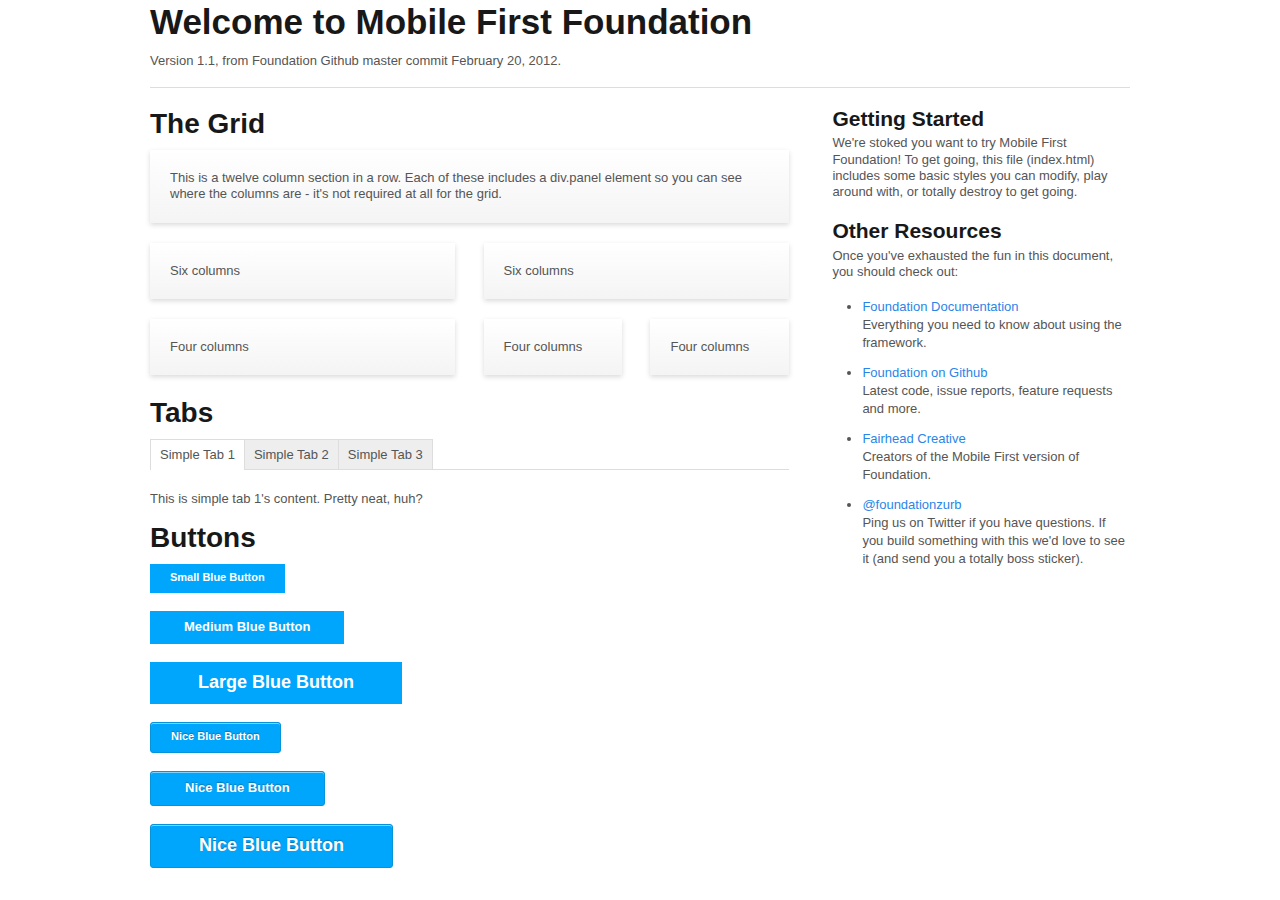
==== commit 9ef23976: "Updated support & minor fixes." ====
--- a/index.html
+++ b/index.html
@@ -8,12 +8,19 @@
 	<meta charset="utf-8">
 
 	<!-- Set the viewport width to device width for mobile -->
-	<meta name="viewport" content="width=device-width, initial-scale=1">
-
-	<title>Welcome to Mobile First Foundation</title>
+  <meta name="viewport" content="width=device-width, initial-scale=1">
+  <meta name="robots" content="index,follow" />
+  <meta name="copyright" content="Your Name" />
   
-	<!-- Included CSS Files -->
-	<!-- Combine and Compress These CSS Files -->
+  <title>Mobile First Foundation</title>
+  <link rel="canonical" href="http://yourdomai.com" />
+  <meta name="description" content="Creative Web Design, Branding and Illustrations for people just like You." />
+  
+  <meta name="HandheldFriendly" content="True">
+  <meta name="MobileOptimized" content="320">
+  <meta name="viewport" content="width=device-width, target-densitydpi=160dpi, initial-scale=1.0">
+  
+	<!-- Application Framework -->
 	<link rel="stylesheet" href="stylesheets/globals.css">
   <link rel="stylesheet" href="stylesheets/mobile.css">
 	<link rel="stylesheet" href="stylesheets/typography.css">
@@ -22,39 +29,35 @@
 	<link rel="stylesheet" href="stylesheets/forms.css">
 	<link rel="stylesheet" href="stylesheets/orbit.css">
 	<link rel="stylesheet" href="stylesheets/reveal.css">
-	<!-- End Combine and Compress These CSS Files -->
+	
+	<!-- Thin Displays -->
 	<link rel="stylesheet" href="stylesheets/app.css">
-
-	<!--[if lt IE 9]>
-		<link rel="stylesheet" href="stylesheets/ie.css">
-	<![endif]-->
 	
-	<!-- Respond.js -->
-	<!--[if (!IEMobile)]>
-	  <script src="javascripts/respond.min.js"></script>
+	<!-- Wide Displays -->
+	<link rel="stylesheet" media="only screen and (min-width: 48em)" href="stylesheets/app-48em.css">
+	
+	<!-- Retina Displays -->
+	<link rel="stylesheet" media="only screen and (-webkit-min-device-pixel-ratio: 1.5), only screen and (-o-min-device-pixel-ratio: 3/2), only screen and (min-device-pixel-ratio: 1.5)" href="stylesheets/app-2x.css">
+	
+  <!-- Old IE -->
+	<!--[if (lt IE 9) & (!IEMobile)]>
+	<link rel="stylesheet" href="stylesheets/app-48em.css">
+	<link rel="stylesheet" href="stylesheets/ie.css">
 	<![endif]-->
 
 	<!-- ImgSizer -->
-	  <script src="javascripts/imgsizer.js"></script>
+	<script src="javascripts/imgsizer.js"></script>
+  
+  <!-- IE Fix for HTML5 Tags -->
+  <!--[if lt IE 9]>
+  <script src="javascripts/html5.js"></script>
+  <![endif]-->
   
   <!-- Modernizr -->
-    <script src="javascripts/modernizr.foundation.js"></script>
+  <script src="javascripts/modernizr.js"></script>
 
-	<!-- IE Fix for HTML5 Tags -->
-	<!--[if lt IE 9]>
-		<script src="http://html5shiv.googlecode.com/svn/trunk/html5.js"></script>
-	<![endif]-->
-	
-	<!-- iPhone 4+ -->
-	<link rel="apple-touch-icon-precomposed" sizes="114x114" href="images/icons/apple-touch-icon-114x114-precomposed.png">
-	<!-- iPad 1 -->
-	<link rel="apple-touch-icon-precomposed" sizes="72x72" href="images/icons/apple-touch-icon-72x72-precomposed.png">
-	<!-- Non-Retina iPhone, iPod Touch, Android 2.1+ -->
-	<link rel="apple-touch-icon-precomposed" href="images/icons/apple-touch-icon-precomposed.png">
-	
 	<!-- iOS -->
-	<meta name="apple-mobile-web-app-capable" content="yes">
-	<meta name="apple-mobile-web-app-status-bar-style" content="black-translucent">
+	<link rel="apple-touch-icon-precomposed" href="images/icons/apple-touch-icon.png" />
 	
 	<!--Microsoft -->
 	<meta http-equiv="cleartype" content="on">
--- a/stylesheets/globals.css
+++ b/stylesheets/globals.css
@@ -0,0 +1,128 @@
+/* Artfully Masterminded by Fairhead Creative & ZURB */
+
+/* -------------------------------------------------- 
+    Table of Contents
+-----------------------------------------------------
+:: Reset & Standards
+:: Links
+:: Lists
+:: Tables
+:: Misc
+*/
+
+
+/*	--------------------------------------------------
+	:: Global Reset & Standards
+	-------------------------------------------------- */
+	
+	/* 
+		Eric Meyer's CSS Reset
+		http://meyerweb.com/eric/tools/css/reset/ 
+		v2.0 | 20110126
+   		License: none (public domain)
+	*/
+	
+	html, body, div, span, applet, object, iframe,
+	h1, h2, h3, h4, h5, h6, p, blockquote, pre,
+	a, abbr, acronym, address, big, cite, code,
+	del, dfn, em, img, ins, kbd, q, s, samp,
+	small, strike, strong, sub, sup, tt, var,
+	b, u, i, center,
+	dl, dt, dd, ol, ul, li,
+	fieldset, form, label, legend,
+	table, caption, tbody, tfoot, thead, tr, th, td,
+	article, aside, canvas, details, embed, 
+	figure, figcaption, footer, header, hgroup, 
+	menu, nav, output, ruby, section, summary,
+	time, mark, audio, video {
+		margin: 0;
+		padding: 0;
+		border: 0;
+		font: inherit;
+		vertical-align: baseline;
+	}
+	html {
+		font-size: 62.5%; 
+	}
+	/* HTML5 display-role reset for older browsers */
+	article, aside, details, figcaption, figure, 
+	footer, header, hgroup, menu, nav, section {
+		display: block;
+	}
+	body {
+		line-height: 1;
+	}
+	ol, ul {
+		list-style: none;
+	}
+	blockquote, q {
+		quotes: none;
+	}
+	blockquote:before, blockquote:after,
+	q:before, q:after {
+		content: '';
+		content: none;
+	}
+	table {
+		border-collapse: collapse;
+		border-spacing: 0;
+	}
+	
+	body { background: #fff; font-family: "Helvetica Neue", "HelveticaNeue", Helvetica, Arial, "Lucida Grande", sans-serif; color: #555; position: relative; -webkit-font-smoothing: antialiased; }
+
+
+/*	--------------------------------------------------
+	:: Links
+	-------------------------------------------------- */
+	a { color: #2a85e8; text-decoration: none; line-height: inherit; }
+	a:hover { color: #11639d; }
+	a:focus { color: #cc4714; outline: none; }
+	p a, p a:visited { line-height: inherit; }
+	
+
+/*	--------------------------------------------------
+	:: Lists
+	-------------------------------------------------- */
+	ul, ol { margin-bottom: 18px; }
+	ul { list-style: none outside; }
+	ol { list-style: decimal; }
+	ol, ul.square, ul.circle, ul.disc { margin-left: 30px; }
+	ul.square { list-style: square outside; }
+	ul.circle { list-style: circle outside; }
+	ul.disc { list-style: disc outside; }
+	li { margin-bottom: 12px; }
+	ul.large li { line-height: 21px; }
+	
+
+/*	--------------------------------------------------
+	:: Tables
+	-------------------------------------------------- */
+	table { background: #fff; -moz-border-radius: 3px; -webkit-border-radius: 3px; border-radius: 3px; margin: 0 0 18px; border: 1px solid #ddd;  }
+	
+	table thead, table tfoot { background: #f5f5f5; }
+	table thead tr th,
+	table tfoot tr th,
+	table tbody tr td,
+	table tr td,
+	table tfoot tr td { font-size: 12px; line-height: 18px; text-align: left; }
+	table thead tr th,
+	table tfoot tr td { padding: 8px 10px 9px; font-size: 14px; font-weight: bold; color: #222; }
+	table thead tr th:first-child, table tfoot tr td:first-child { border-left: none; }
+	table thead tr th:last-child, table tfoot tr td:last-child { border-right: none; }
+
+	table tbody tr.even,
+	table tbody tr.alt { background: #f9f9f9; }
+	table tbody tr:nth-child(even) { background: #f9f9f9; }
+	table tbody tr td { color: #333; padding: 9px 10px; vertical-align: top; border: none; }
+
+/* -------------------------------------------------- 
+	:: Misc
+---------------------------------------------------*/
+	.left        { float: left; }
+	.right       { float: right; }
+	.text-left   { text-align: left; }
+	.text-right  { text-align: right; }
+	.text-center { text-align: center; }
+	.hide        { display: none; }
+	.highlight   { background: #ff0; }
+	--- a/stylesheets/mobile.css
+++ b/stylesheets/mobile.css
@@ -1,74 +1,70 @@
+/* Artfully Masterminded by Fairhead Creative & ZURB */
+
 /* --------------------------------------------------
 	:: Typography
 	-------------------------------------------------- */
 	
-	@media only screen and (max-width: 767px) {
+
 		h1 { font-size: 32px; font-size: 3.2rem; line-height: 1.3; }
 		h2 { font-size: 28px; font-size: 2.8rem; line-height: 1.3; }
 		h3 { font-size: 21px; font-size: 2.1rem; line-height: 1.3; }
 		h4 { font-size: 18px; font-size: 1.8rem; line-height: 1.2; }
 		h5 { font-size: 16px; font-size: 1.6rem; line-height: 1.2; }
 		h6 { font-size: 15px; font-size: 1.5rem; line-height: 1.2; }
-		body, p {  font-size: 15px; font-size: 1.5rem; line-height: 1.4; }
-	}
+		body, p { font-size: 15px; font-size: 1.5rem; line-height: 1.4; }
+
 
 
 /* --------------------------------------------------
 	:: Grid
 	-------------------------------------------------- */
 	
-	/* Tablet screens */
-	@media only screen and (device-width: 768px), (device-width: 800px) {
-		/* Currently unused */
-	}
-	
+	@media only screen and (max-width: 80em) {
+	  body { -webkit-text-size-adjust: none; -ms-text-size-adjust: none; } }
 	
 	/* Mobile */
-	@media only screen and (max-width: 767px) {		
-		body { -webkit-text-size-adjust: none; -ms-text-size-adjust: none; width: 100%; min-width: 0; margin-left: 0; margin-right: 0; padding-left: 0; padding-right: 0; }
+
+		body { width: 100%; min-width: 0; margin-left: 0; margin-right: 0; padding-left: 0; padding-right: 0; }
 		.container { min-width: 0; margin-left: 0; margin-right: 0; }
 		.row { width: 100%; min-width: 0; margin-left: 0; margin-right: 0; }
 		.row .row .column, .row .row .columns { padding: 0; }
-		.column, .columns { width: auto !important; float: none; margin-left: 0; margin-right: 0; }
-		.column:last-child, .columns:last-child { margin-right: 0; }
-		
-		.offset-by-one, .offset-by-two, .offset-by-three, .offset-by-four, .offset-by-five, .offset-by-six, .offset-by-seven, .offset-by-eight, .offset-by-nine, .offset-by-ten, .offset-by-eleven, .centered { margin-left: 0 !important; }
+		.column, .columns { width: auto; float: none; margin-left: 0; margin-right: 0; }
+		.column:last-child, .columns:last-child { margin-right: 0; float: none; }
+		[class*="column"] + [class*="column"]:last-child { float: none; }
+		[class*="column"]:before, [class*="column"]:after { content:""; display:table; }
+		[class*="column"]:after { clear: both; }
 		
 		.push-two, .push-three, .push-four, .push-five, .push-six, .push-seven, .push-eight, .push-nine, .push-ten { left: auto; }
 		.pull-two, .pull-three, .pull-four, .pull-five, .pull-six, .pull-seven, .pull-eight, .pull-nine, .pull-ten { right: auto; }
 		
 		/* Mobile 4-column Grid */
-		.row .phone-one.column:first-child, .row .phone-two.column:first-child, .row .phone-three.column:first-child, .row .phone-four.column:first-child, .row .phone-one.columns:first-child, .row .phone-two.columns:first-child, .row .phone-three.columns:first-child, .row .phone-four.columns:first-child { margin-left: 0; }
-		
-		.row .phone-one.column, .row .phone-two.column, .row .phone-three.column, .row .phone-four.column,
-		.row .phone-one.columns, .row .phone-two.columns, .row .phone-three.columns, .row .phone-four.columns { margin-left: 4.4%; float: left; min-height: 1px; position: relative; padding: 0; }
-		
-		.row .phone-one.columns 	{ width: 21.68% !important; }
-		.row .phone-two.columns 	{ width: 47.8% !important; }
-		.row .phone-three.columns 	{ width: 73.9% !important; }
-		.row .phone-four.columns 	{ width: 100% !important; }
-		
-		.row .columns.push-one-phone { left: 26.08%; }
-		.row .columns.push-two-phone { left: 52.2% }
-		.row .columns.push-three-phone { left: 78.3% }
-		
-		.row .columns.pull-one-phone { right: 26.08% }
-		.row .columns.pull-two-phone { right: 52.2% }
-		.row .columns.pull-three-phone { right: 78.3%; }
-		
-		
-	}
-	
+		.row .phone-one:first-child, .row .phone-two:first-child, .row .phone-three:first-child, .row .phone-four:first-child { margin-left: 0; }
+		.row .phone-one:last-child, .row .phone-two:last-child, .row .phone-three:last-child, .row .phone-four:last-child { float: right; }
+		
+		.row .phone-one, .row .phone-two, .row .phone-three, .row .phone-four { margin-left: 4.4%; float: left; min-height: 1px; position: relative; padding: 0; }
+		
+		.row .phone-one 	{ width: 21.68% !important; }
+		.row .phone-two 	{ width: 47.8% !important; }
+		.row .phone-three 	{ width: 73.9% !important; }
+		.row .phone-four 	{ width: 100% !important; }
+		
+		.row .push-one-phone { left: 26.08%; }
+		.row .push-two-phone { left: 52.2% }
+		.row .push-three-phone { left: 78.3% }
+		
+		.row .pull-one-phone { right: 26.08% }
+		.row .pull-two-phone { right: 52.2% }
+		.row .pull-three-phone { right: 78.3%; }
+		
 	
 /* --------------------------------------------------
 	:: Block Grids
 	-------------------------------------------------- */	
 	
-	@media only screen and (max-width: 767px) {
+
 		.block-grid.mobile { margin-left: 0; }
-		.block-grid.mobile li { float: none; width: 100%; margin-left: 0; }
-	}
-	
+		.block-grid.mobile > li { float: none; width: 100%; margin-left: 0; }
+
 	
 
 /* -------------------------------------------------- 
@@ -85,29 +81,25 @@
 	.hide-on-desktops { display: none !important; }
 	
 	
-	@media only screen and (max-device-width: 800px), only screen and (device-width: 1024px) and (device-height: 600px), only screen and (width: 1280px) and (orientation: landscape), only screen and (device-width: 800px) {
-		.hide-on-phones { display: block !important; }
-		.hide-on-tablets { display: none !important; }
-		.hide-on-desktops { display: block !important; }
-		
-		.show-on-phones { display: none !important; }
-		.show-on-tablets { display: block !important; }
-		.show-on-desktops { display: none !important; }
+	/* Modernizr-enabled tablet targeting */
+	@media only screen and (max-width: 80em) and (min-width: 48em) {
+		.touch .hide-on-phones { display: block !important; }
+		.touch .hide-on-tablets { display: none !important; }
+		.touch .hide-on-desktops { display: block !important; }
+		
+		.touch .show-on-phones { display: none !important; }
+		.touch .show-on-tablets { display: block !important; }
+		.touch .show-on-desktops { display: none !important; }
 	}
 	
-		
-	@media only screen and (max-width: 767px) {
-		.hide-on-phones { display: none !important; }
-		.hide-on-tablets { display: block !important; }
-		.hide-on-desktops { display: block !important; }
-		
-		.show-on-phones { display: block !important; }
-		.show-on-tablets { display: none !important; }
-		.show-on-desktops { display: none !important; }
-	}
-	
-	/* only screen and (device-width: 1280px), only screen and (max-device-width: 1280px),  /*
-	/* Keeping this in as a reminder to address support for other tablet devices like the Xoom in the future */
+	.hide-on-phones { display: none !important; }
+	.hide-on-tablets { display: block !important; }
+	.hide-on-desktops { display: block !important; }
+	
+	.show-on-phones { display: block !important; }
+	.show-on-tablets { display: none !important; }
+	.show-on-desktops { display: none !important; }
+	
 	
 	/* Specific overrides for elements that require something other than display: block */
 	
@@ -115,17 +107,15 @@
 	table.hide-on-phones { display: table !important; }	
 	table.hide-on-tablets { display: table !important; }
 	
-	@media only screen and (max-device-width: 800px), only screen and (device-width: 1024px) and (device-height: 600px), only screen and (width: 1280px) and (orientation: landscape), only screen and (device-width: 800px) {
-		table.hide-on-phones { display: block !important; }
-		table.hide-on-desktops { display: block !important; }
-		table.show-on-tablets { display: block !important; }
+	@media only screen and (max-width: 80em) and (min-width: 48em) {
+		.touch table.hide-on-phones { display: table !important; }
+		.touch table.hide-on-desktops { display: table !important; }
+		.touch table.show-on-tablets { display: table !important; }
 	}
 	
-	@media only screen and (max-width: 767px) {
-		table.hide-on-tablets { display: block !important; }
-		table.hide-on-desktops { display: block !important; }
-		table.show-on-phones { display: block !important; }
-	}
+	table.hide-on-tablets { display: table !important; }
+	table.hide-on-desktops { display: table !important; }
+	table.show-on-phones { display: table !important; }
 	
 	
 /* -------------------------------------------------- 
@@ -133,15 +123,15 @@
 ---------------------------------------------------*/	
 
 
-	@media only screen and (max-width: 767px) {
-		div.form-field input, div.form-field input.small, div.form-field input.medium, div.form-field input.large, div.form-field input.oversize, input.input-text, input.input-text.oversize, textarea,
-		form.nice div.form-field input, form.nice div.form-field input.oversize, form.nice input.input-text, form.nice input.input-text.oversize, form.nice textarea { display: block; width: 96%; padding: 6px 2% 4px; font-size: 18px; }
-		form.nice div.form-field input, form.nice div.form-field input.oversize, form.nice input.input-text, form.nice input.input-text.oversize, form.nice textarea { -webkit-border-radius: 2px; -moz-border-radius: 2px; border-radius: 2px; }
-		form.nice div.form-field.error small, form.nice small.error { padding: 6px 2%; display: block; }
-		form.nice div.form-field.error .small + small, form.nice .small + .error { width: auto; }
-		form.nice div.form-field.error .medium + small, form.nice .medium + .error { width: auto; }
-		form.nice div.form-field.error .large + small, form.nice .large + .error { width: auto; }
-	}
+	div.form-field input, div.form-field input.small, div.form-field input.medium, div.form-field input.large, div.form-field input.oversize, input.input-text, input.input-text.oversize, textarea,
+	form.nice div.form-field input, form.nice div.form-field input.oversize, form.nice input.input-text, form.nice input.input-text.oversize, form.nice textarea { display: block; width: 100%; padding: 6px 2% 4px; font-size: 18px; }
+	form.nice div.form-field input, form.nice div.form-field input.oversize, form.nice input.input-text, form.nice input.input-text.oversize, form.nice textarea { -webkit-border-radius: 2px; -moz-border-radius: 2px; border-radius: 2px; }
+	form.nice div.form-field.error small, form.nice small.error { padding: 6px 2%; display: block; }
+	form.nice div.form-field.error .small + small, form.nice .small + .error { width: auto; }
+	form.nice div.form-field.error .medium + small, form.nice .medium + .error { width: auto; }
+	form.nice div.form-field.error .large + small, form.nice .large + .error { width: auto; }
+	form.nice div.form-field.error .expand + small, form.nice .expand + .error { width: auto; }
+
 	
 	
 /* -------------------------------------------------- 
@@ -149,14 +139,14 @@
 ---------------------------------------------------*/	
 	
 	/* Buttons */
-	@media only screen and (max-width: 767px) {
+	
 		.button { display: block; }
-		button.button { width: 100%; padding-left: 0; padding-right: 0; }
-	}
+		button.button, input[type="submit"].button { width: 100%; padding-left: 0; padding-right: 0; margin-bottom: 5px; }
+	
 	
 	/* Tabs */
 	
-	@media only screen and (max-width: 767px) {
+	@media only screen and (max-width: 48em) {
 		dl.tabs.mobile, dl.nice.tabs.mobile { width: auto; margin: 20px -20px 40px; height: auto; }
 		dl.tabs.mobile dt, dl.tabs.mobile dd, dl.nice.tabs.mobile dt, dl.nice.tabs.mobile dd { float: none; height: auto; }
 
@@ -171,27 +161,52 @@
 		dl.contained.mobile, dl.nice.contained.mobile { margin-bottom: 0; }
 		dl.contained.tabs.mobile dd a { padding: 18px 20px; }
 		dl.nice.contained.tabs.mobile dd a { padding: 18px 20px; }
+		
+		dl.tabs.mobile + ul.contained { margin-left: -20px; margin-right: -20px; border-width: 0 0 1px 0; }
 	}
 	
 	/* Nav Bar */
 
-	@media only screen and (max-width: 767px) {
 		.nav-bar { height: auto; }
 		.nav-bar>li { float: none; display: block; border-right: none; }
-		.nav-bar>li>a { text-align: left; border-top: 1px solid #ddd; border-right: none; } 
-		.nav-bar>li:first-child>a { border-top: none; }
-		.nav-bar>li.has-flyout>a:after { content: ""; width: 0; height: 0; border-left: 4px solid transparent;border-right: 4px solid transparent; border-top: 4px solid #2a85e8; display: block; }
-		.nav-bar>li:hover>a { font-weight: bold; }
-		.nav-bar>li:hover ul { position: relative; }
-		
-		.flyout { position: relative; width: auto; top: auto; margin-right: -2px; border-width: 1px 1px 0px 1px; }
-		.flyout.right { float: none; right: auto; left: -1px; }
+		.nav-bar>li>a.main { text-align: left; border-top: 1px solid #ddd; border-right: none; }
+		.nav-bar>li:first-child>a.main { border-top: none; }
+		.nav-bar>li.has-flyout>a.flyout-toggle { position: absolute; right: 0; top: 0; padding: 22px; z-index: 2; border-left: 1px dashed #eee; display: block; }
+		.nav-bar>li.has-flyout>a.flyout-toggle span { content: ""; width: 0; height: 0; border-left: 4px solid transparent;border-right: 4px solid transparent; border-top: 4px solid #2a85e8; display: block; }
+		.nav-bar>li.has-flyout>a.flyout-toggle:hover span { border-top-color: #141414; }
+
+		.flyout { position: relative; width: auto; top: auto; margin-right: -2px; border-width: 1px 1px 0 1px; }
+		.flyout.right { float: none; right: auto; left: -1px; border-left: 1px solid #ddd; }
 		.flyout.small, .flyout.large { width: auto; }
 		.flyout p:last-child { margin-bottom: 18px; }
-	}
-	
-	/* Nav Bar */
-	
-	@media only screen and (max-device-width: 800px), only screen and (device-width: 1024px) and (device-height: 600px), only screen and (width: 1280px) and (orientation: landscape), only screen and (device-width: 800px), only screen and (max-width: 767px) {
-		.video { padding-top: 0; }
-	}
+	
+
+	/* Tooltips */
+	  .tooltip {
+	    font-size: 14px;
+	    font-size: 1.4rem;
+	    line-height: 1.4;
+	    padding: 7px 10px 9px 10px;
+	  }
+  	.tooltip > .nub, .tooltip.top > .nub, .tooltip.left > .nub, .tooltip.right > .nub {
+		  border-color: transparent transparent rgb(0,0,0) transparent;
+		  border-color: transparent transparent rgba(0,0,0,0.85) transparent;
+		  top: -12px;
+    	left: 10px;
+		}
+		
+		@media only screen and (max-width: 48em) {
+  		.tooltip { max-width: 300px; }
+  		.tooltip, .tooltip.left { left: 10px !important; }
+  		.tooltip.right { right: 10px !important; }
+	  }
+	
+	/* Video */
+	
+	@media only screen and (max-device-width: 800px),
+	       only screen and (device-width: 1024px) and (device-height: 600px),
+	       only screen and (width: 1280px) and (orientation: landscape),
+	       only screen and (device-width: 800px),
+	       only screen and (max-width: 767px) {
+		.flex-video { padding-top: 0 !important; }
+	}--- a/stylesheets/typography.css
+++ b/stylesheets/typography.css
@@ -0,0 +1,76 @@
+/* Artfully Masterminded by Fairhead Creative & ZURB */
+
+/*	--------------------------------------------------
+    :: Typography
+	-------------------------------------------------- */
+	@media only screen and (min-width: 48em) {
+	  body { font-size: 13px; font-size: 1.3rem; line-height: 18px; }
+	}
+	
+	h1, h2, h3, h4, h5, h6 { color: #181818; font-weight: bold; }
+	h1 a, h2 a, h3 a, h4 a, h5 a, h6 a { font-weight: inherit; }
+	h1 { margin-bottom: 12px;}
+	h2 { margin-bottom: 9px; }
+	h3 { margin-bottom: 9px; }
+	h4 { margin-bottom: 3px; }
+	h5 { font-weight: normal; margin-bottom: 3px;  }
+	h6 { font-weight: normal; }
+	
+	@media screen and (min-width: 48em) {
+  	h1, h2, h3, h4, h5, h6 { line-height: 1.25 }
+  	h1 { font-size: 46px; font-size: 4.6rem; }
+  	h2 { font-size: 35px; font-size: 3.5rem; }
+  	h3 { font-size: 28px; font-size: 2.8rem; }
+  	h4 { font-size: 21px; font-size: 2.1rem; }
+  	h5 { font-size: 18px; font-size: 1.8rem; }
+  	h6 { font-size: 15px; font-size: 1.5rem; }
+  	p  { font-size: 13px; font-size: 1.3rem; line-height: 1.25; }
+	}
+
+	.subheader { color: #777; font-weight: 300; margin-bottom: 24px; }
+
+	p { margin: 0 0 18px; }
+	p img { margin: 0; }
+	p.lead { font-size: 18px; font-size: 1.8rem; line-height: 1.5;  }
+	
+	em, i { font-style: italic; line-height: inherit; }
+	strong, b { font-weight: bold; line-height: inherit; }
+	small { font-size: 60%; line-height: inherit; }
+	
+	h1 small, h2 small, h3 small, h4 small, h5 small { color: #777; }
+	
+	/*	Blockquotes  */
+	blockquote, blockquote p { line-height: 20px; color: #777; }
+	blockquote { margin: 0 0 18px; padding: 9px 20px 0 19px; border-left: 1px solid #ddd; }
+	blockquote cite { display: block; font-size: 12px; font-size: 1.2rem; color: #555; }
+	blockquote cite:before { content: "\2014 \0020"; }
+	blockquote cite a, blockquote cite a:visited { color: #555; }
+	
+	hr { border: solid #ddd; border-width: 1px 0 0; clear: both; margin: 12px 0 18px; height: 0; }
+	
+	abbr, acronym { text-transform: uppercase; font-size: 90%; color: #222; border-bottom: 1px solid #ddd; cursor: help; }
+	abbr { text-transform: none; }
+
+	/**
+ 	 * Print styles.
+	 *
+	 * Inlined to avoid required HTTP connection: www.phpied.com/delay-loading-your-print-css/
+	 * Credit to Paul Irish and HTML5 Boilerplate (html5boilerplate.com)
+	 */
+	.print-only { display: none !important; }
+	@media print {
+		* { background: transparent !important; color: black !important; text-shadow: none !important; filter:none !important;
+		-ms-filter: none !important; } /* Black prints faster: sanbeiji.com/archives/953 */
+		p a, p a:visited { color: #444 !important; text-decoration: underline; }
+		p a[href]:after { content: " (" attr(href) ")"; }
+		abbr[title]:after { content: " (" attr(title) ")"; }
+		.ir a:after, a[href^="javascript:"]:after, a[href^="#"]:after { content: ""; }  /* Don't show links for images, or javascript/internal links */
+		pre, blockquote { border: 1px solid #999; page-break-inside: avoid; }
+		thead { display: table-header-group; } /* css-discuss.incutio.com/wiki/Printing_Tables */
+		tr, img { page-break-inside: avoid; }
+		@page { margin: 0.5cm; }
+		p, h2, h3 { orphans: 3; widows: 3; }
+		h2, h3{ page-break-after: avoid; }
+		.hide-on-print { display: none !important; }
+		.print-only { display: block !important; }
+	}
--- a/stylesheets/grid.css
+++ b/stylesheets/grid.css
@@ -1,4 +1,4 @@
-/* Arfully Masterminded by ZURB & Fairhead Creative */
+/* Artfully Masterminded by Fairhead Creative & ZURB */
 
 /* --------------------------------------------------
 	:: Grid
@@ -10,35 +10,38 @@
 
 	.container { padding: 0 20px; }
 	
-	img,
-	object {
-	     max-width: 100%;
-	}
+	.row { width: 100%; max-width: 980px; margin: 0 auto; }
+	/* To fix the grid into a certain size, set max-width to width */
+	.row .row { min-width: 0; }
 	
-  @media only screen and (min-width: 767px) {
-  
-  	.row { width: 100%; max-width: 980px; min-width: 727px; margin: 0 auto; }
-  	/* To fix the grid into a certain size, set max-width to width */
-  	.row .row { min-width: 0; }
-  	
-  	.column, .columns { margin-left: 4.4%; float: left; min-height: 1px; position: relative; }
-  	
-  	.divider { margin-left: 2.2%; padding-left: 2.2%; }
-  	
-  	.column:first-child, .columns:first-child, .divider:first-child { margin-left: 0; padding-left: 0 }
-  
-  	.row .one.columns 		{ width: 4.3%; }
-  	.row .two.columns 		{ width: 13%; }
-  	.row .three.columns 	{ width: 21.68%; }
-  	.row .four.columns 		{ width: 30.37%; }
-  	.row .five.columns 		{ width: 39.1%; }
-  	.row .six.columns 		{ width: 47.8%; }
-  	.row .seven.columns 	{ width: 56.5%; }
-  	.row .eight.columns 	{ width: 65.2%; }
-  	.row .nine.columns 		{ width: 73.9%; }
-  	.row .ten.columns 		{ width: 82.6%; }
-  	.row .eleven.columns 	{ width: 91.3%; }
-  	.row .twelve.columns 	{ width: 100%; }
+	.column, .columns { min-height: 1px; position: relative; }
+	
+	img, object, embed { max-width: 100%; height: auto; }
+	img { -ms-interpolation-mode: bicubic; }
+	#map_canvas img, .map_canvas img {max-width: none!important;}
+	 
+	 /* Nicolas Gallagher's micro clearfix */
+	 .row:before, .row:after, .clearfix:before, .clearfix:after { content:""; display:table; }
+	 .row:after, .clearfix:after { clear: both; }
+	 .row, .clearfix { zoom: 1; }
+	
+	@media only screen and (min-width: 48em) {
+	  .column, .columns { margin-left: 4.4%; float: left; }
+	  .column:first-child, .columns:first-child { margin-left: 0; }
+	  [class*="column"] + [class*="column"]:last-child { float: right; }
+
+  	.row .one 		{ width: 4.3%; }
+  	.row .two 		{ width: 13%; }
+  	.row .three 	{ width: 21.679%; }
+  	.row .four 		{ width: 30.37%; }
+  	.row .five 		{ width: 39.1%; }
+  	.row .six 		{ width: 47.8%; }
+  	.row .seven 	{ width: 56.5%; }
+  	.row .eight 	{ width: 65.2%; }
+  	.row .nine 		{ width: 73.9%; }
+  	.row .ten 		{ width: 82.6%; }
+  	.row .eleven 	{ width: 91.3%; }
+  	.row .twelve 	{ width: 100%; }
   	
   	.row .offset-by-one 	{ margin-left: 13.1%;  }
   	.row .offset-by-two 	{ margin-left: 21.8%;  }
@@ -52,7 +55,8 @@
   	.row .offset-by-ten 	{ margin-left: 91.4%;  }
   	
   	.row .centered { float: none; margin: 0 auto; }
-  
+	
+
   	.row .offset-by-one:first-child 	{ margin-left: 8.7%;  }
   	.row .offset-by-two:first-child 	{ margin-left: 17.4%;  }
   	.row .offset-by-three:first-child 	{ margin-left: 26.1%;  }
@@ -64,7 +68,7 @@
   	.row .offset-by-nine:first-child 	{ margin-left: 78.3%;  }
   	.row .offset-by-ten:first-child 	{ margin-left: 87%;  }
   	.row .offset-by-eleven:first-child 	{ margin-left: 95.7%;  }
-  
+
   	/* Source Ordering */
   	.push-two 		{ left: 17.4% }
   	.push-three 	{ left: 26.1%; }
@@ -85,50 +89,60 @@
   	.pull-eight 	{ right: 69.6%; }
   	.pull-nine 		{ right: 78.3%; }
   	.pull-ten 		{ right: 87%; }
+  	
+  	}
+
+  /*	--------------------------------------------------
+  	:: Block grids
+  	
+  	These are 2-up, 3-up, 4-up and 5-up ULs, suited
+  	for repeating blocks of content. Add 'mobile' to
+  	them to switch them just like the layout grid
+  	(one item per line) on phones
+  	
+  	For IE7/8 compatibility block-grid items need to be
+  	the same height. You can optionally uncomment the
+  	lines below to support arbitrary height, but know
+  	that IE7/8 do not support :nth-child.
+  	-------------------------------------------------- */
 	
-  }	
+  	.block-grid { display: block; overflow: hidden; }
+  	.block-grid>li { display: block; height: auto; float: left !important; }
+  	
+  	.block-grid.two-up { margin-left: -4% }
+  	.block-grid.two-up>li { margin-left: 4%; width: 46%; }
+  /* 	.block-grid.two-up>li:nth-child(2n+1) {clear: left;} */
+  	
+  	.block-grid.three-up { margin-left: -2% }
+  	.block-grid.three-up>li { margin-left: 2%; width: 31.3%; }
+  /* 	.block-grid.three-up>li:nth-child(3n+1) {clear: left;} */
+  	
+  	.block-grid.four-up { margin-left: -2% }
+  	.block-grid.four-up>li { margin-left: 2%; width: 23%; }
+  /* 	.block-grid.four-up>li:nth-child(4n+1) {clear: left;} */
+  	
+  	.block-grid.five-up { margin-left: -1.5% }
+  	.block-grid.five-up>li { margin-left: 1.5%; width: 18.5%; }
+  /* 	.block-grid.five-up>li:nth-child(5n+1) {clear: left;} */
+  
+  
+  @media only screen and (max-width: 48em) {
+    .block-grid.mobile { margin-left: inherit; }
+    .block-grid.mobile > li { float: left; width: 100%; margin-left: 0; }
+  }
+  
+  /*	--------------------------------------------------
+   	:: Responding to Mobile Affordances
+  -------------------------------------------------- */
+
+	.hide-on-phones { display: block !important; }
+	.hide-on-tablets { display: block !important; }
+	.hide-on-desktops { display: none !important; }
 	
-	img, object, embed { max-width: 100%; height: auto; }
-	img { -ms-interpolation-mode: bicubic; }
-	 
-	 /* Nicolas Gallagher's micro clearfix */
-	 .row:before, .row:after, .clearfix:before, .clearfix:after { content:""; display:table; }
-	 .row:after, .clearfix:after { clear: both; }
-	 .row, .clearfix { zoom: 1; }
-	 
-	 
-	
-	
-/*	--------------------------------------------------
-	:: Block grids
-	
-	These are 2-up, 3-up, 4-up and 5-up ULs, suited
-	for repeating blocks of content. Add 'mobile' to
-	them to switch them just like the layout grid
-	(one item per line) on phones
-	
-	For IE7/8 compatibility block-grid items need to be
-	the same height. You can optionally uncomment the
-	lines below to support arbitrary height, but know
-	that IE7/8 do not support :nth-child.
-	-------------------------------------------------- */
-	
-	.block-grid { display: block; overflow: hidden; }
-	.block-grid>li { display: block; height: auto; float: left; }
-	
-	.block-grid.two-up { margin-left: -4% }
-	.block-grid.two-up>li { margin-left: 4%; width: 46%; }
-/* 	.block-grid.two-up>li:nth-child(2n+1) {clear: left;} */
-	
-	.block-grid.three-up { margin-left: -2% }
-	.block-grid.three-up>li { margin-left: 2%; width: 31.3%; }
-/* 	.block-grid.three-up>li:nth-child(3n+1) {clear: left;} */
-	
-	.block-grid.four-up { margin-left: -2% }
-	.block-grid.four-up>li { margin-left: 2%; width: 23%; }
-/* 	.block-grid.four-up>li:nth-child(4n+1) {clear: left;} */
-	
-	.block-grid.five-up { margin-left: -1.5% }
-	.block-grid.five-up>li { margin-left: 1.5%; width: 18.5%; }
-/* 	.block-grid.five-up>li:nth-child(5n+1) {clear: left;} */
+	.show-on-phones { display: none !important; }
+	.show-on-tablets { display: none !important; }
+	.show-on-desktops { display: block !important; }
 
+	table.hide-on-desktops { display: table !important; }
+	table.show-on-phones { display: none !important; }
+}--- a/stylesheets/ui.css
+++ b/stylesheets/ui.css
@@ -42,7 +42,7 @@
 		margin: 0;
 	}
 	
-	@media only screen and (min-width: 767px) {
+	@media only screen and (min-width: 48em) {
 	  .button {
 	    display: inline-block;
 	  }
@@ -282,7 +282,7 @@
   	.flyout { background: #fff; margin: 0; padding: 20px; z-index: 40; }
   	
   	
-  	@media only screen and (min-width: 767px) {
+  	@media only screen and (min-width: 48em) {
   	  .nav-bar { height: 45px; }
   	  .nav-bar>li { float: left; display: block; border-right: 1px solid #ddd; }
   	  .nav-bar>li>a.main { text-align: inherit; border-top: none; }
@@ -402,7 +402,7 @@
 	  border-radius: 4px;
 	}
 	
-	@media only screen and (min-width: 767px) {
+	@media only screen and (min-width: 48em) {
   	.tooltip {
   	  font-weight: bold;
   	  font-size: 12px;
--- a/stylesheets/forms.css
+++ b/stylesheets/forms.css
@@ -0,0 +1,121 @@
+/* 	Artfully masterminded by Fairhead Creative & ZURB
+	Make sure to include app.js / foundation.js if you are going to use inline label inputs
+*/
+
+
+/* -----------------------------------------
+   Standard Forms
+----------------------------------------- */
+
+	form { margin: 0 0 18px; }
+	form label { display: block; font-size: 13px; line-height: 18px; cursor: pointer; margin-bottom: 9px; }
+
+	input.input-text, textarea { border-right: 1px solid #bbb; border-bottom: 1px solid #bbb; }
+	input.input-text, textarea, select { display: block; margin-bottom: 9px; }
+	label + input.input-text, label + textarea, label + select, label + div.dropdown, select + div.dropdown { margin-top: -9px; }
+
+	/* Text input and textarea font and padding */
+	input.input-text, textarea { font-size: 13px; padding: 4px 3px 2px; background: #fff; }
+	input.input-text:focus, textarea:focus { outline: none !important; }
+	input.input-text.oversize, textarea.oversize { font-size: 18px !important; padding: 4px 5px !important; }
+	input.input-text:focus, textarea:focus { background: #f9f9f9; }
+
+	/* Text input and textarea, disabled */
+	input.input-text[disabled], textarea[disabled] { background-color: #ddd; }
+
+	/* Inlined Label Style */
+	input.placeholder, textarea.placeholder { color: #888; }
+
+	/* Text input and textarea sizes */
+	input.input-text, textarea { width: 254px; box-sizing: border-box; -webkit-box-sizing: border-box; -moz-box-sizing: border-box; }
+	input.small, textarea.small { width: 134px; }
+	input.medium, textarea.medium { width: 254px; }
+	input.large, textarea.large { width: 434px; }
+	input.expand, textarea.expand { width: 100%; }
+
+	/* Fieldsets */
+	form fieldset { padding: 9px 9px 2px 9px; border: solid 1px #ddd; margin: 18px 0; }
+
+	/* Inlined Radio & Checkbox */
+	.form-field input[type=radio], div.form-field input[type=checkbox] { display: inline; width:auto; margin-bottom:0; }
+
+	/* Errors */
+	.form-field.error input, input.input-text.red { border-color: #C00000; background-color: rgba(255,0,0,0.15); }
+	.form-field.error label, label.red { color: #C00000; }
+	.form-field.error small, small.error { margin-top: -6px; display: block; margin-bottom: 9px; font-size: 11px; color: #C00000; width: 254px; box-sizing: border-box; -webkit-box-sizing: border-box; -moz-box-sizing: border-box; }
+
+  @media only screen and (min-width: 48em) {
+  	.small + small.error { width: 134px; }
+  	.medium + small.error { width: 254px; }
+  	.large + small.error { width: 434px; }
+  	.expand + small.error { width: 100%; }
+  	
+  	.small.oversize + small.error { width: 144px; }
+  	.medium.oversize + small.error { width: 264px; }
+  	.large.oversize + small.error { width: 444px; }
+  	.expand.oversize + small.error { width: 100%; }
+	}
+
+	/* -----------------------------------------
+	   Nicer Forms
+	----------------------------------------- */
+	form.nice div.form-field input, form.nice input.input-text, form.nice textarea { border: solid 1px #bbb; border-radius: 2px; -webkit-border-radius: 2px; -moz-border-radius: 2px; }
+	form.nice div.form-field input, form.nice input.input-text, form.nice textarea { outline: none !important; background: url(../images/misc/input-bg.png) #fff; }
+	form.nice div.form-field input:focus, form.nice input.input-text:focus, form.nice textarea:focus { background-color: #f9f9f9; }
+
+  @media only screen and (min-width: 48em) {
+    form.nice div.form-field input, form.nice input.input-text, form.nice textarea { font-size: 13px; padding: 6px 3px 4px; }
+  }
+
+	/* Text input and textarea, disabled */
+	form.nice div.form-field input[disabled], form.nice input.input-text[disabled], form.nice textarea[disabled] { background-color: #ddd; }
+
+	form.nice fieldset { border-radius: 3px; -webkit-border-radius: 3px; -moz-border-radius: 3px; }
+
+	form.nice div.form-field input[type=radio], form.nice div.form-field input[type=checkbox] { display: inline; width:auto; margin-bottom:0; }
+
+	form.nice div.form-field.error small, form.nice small.error { padding: 6px 4px; border: solid 0 #C00000; border-width: 0 1px 1px 1px; margin-top: -10px; background: #C00000; color: #fff; font-size: 12px; font-weight: bold; border-bottom-left-radius: 2px; border-bottom-right-radius: 2px; -webkit-border-bottom-left-radius: 2px; -webkit-border-bottom-right-radius: 2px; -moz-border-radius-bottomleft: 2px; -moz-border-radius-bottomright: 2px; }
+
+ 	form.nice div.form-field.error .small + small, form.nice .small + small.error { width: 132px; }
+	form.nice div.form-field.error .medium + small, form.nice .medium + small.error { width: 252px; }
+	form.nice div.form-field.error .large + small, form.nice .large + small.error { width: 432px; }
+	
+	form.nice div.form-field.error .small.oversize + small, form.nice .small.oversize + small.error { width: 136px; }
+	form.nice div.form-field.error .medium.oversize + small, form.nice .medium.oversize + small.error { width: 256px; }
+	form.nice div.form-field.error .large.oversize + small, form.nice .large.oversize + small.error { width: 436px; }
+
+	/* -----------------------------------------
+	   Custom Forms
+	----------------------------------------- */
+
+	form.custom span.custom { display: inline-block; width: 14px; height: 14px; position: relative; top: 2px; border: solid 1px #ccc; background: url(../images/misc/custom-form-sprites.png) 0 0 no-repeat; }
+	form.custom span.custom.radio { border-radius: 7px; -webkit-border-radius: 7px; -moz-border-radius: 7px; }
+	form.custom span.custom.radio.checked { background-position: 0 -14px; }
+	form.custom span.custom.checkbox.checked { background-position: 0 -28px; }
+
+	form.custom div.custom.dropdown { display: block; position: relative; width: auto; height: 28px; margin-bottom: 9px; margin-top: 2px; }
+	form.custom div.custom.dropdown a.current { display: block; width: auto; line-height: 26px; padding: 0 38px 0 6px; border: solid 1px #ddd; color: #141414; background-color: #fff; }
+	form.custom div.custom.dropdown a.selector { position: absolute; width: 26px; height: 26px; display: block; background: url(../images/misc/custom-form-sprites.png) -14px 1px no-repeat; right: 0; top: 0; border: solid 1px #ddd; }
+	form.custom div.custom.dropdown:hover a.selector,
+	form.custom div.custom.dropdown.open a.selector { background-position: -14px -26px; }
+
+	form.custom div.custom.dropdown ul { position: absolute; width: auto; display: none; margin: 0; left: 0; top: 27px; margin: 0; padding: 0; background: #fff; background: rgba(255,255,255,0.95); border: solid 1px #ddd; }
+	form.custom div.custom.dropdown ul li { cursor: pointer; padding: 3px 38px 3px 6px; margin: 0; white-space: nowrap}
+	form.custom div.custom.dropdown ul li.selected { background: url(../images/misc/custom-form-sprites.png) right -52px no-repeat; }
+	form.custom div.custom.dropdown ul li:hover { background-color: #2a85e8; color: #fff; }
+	form.custom div.custom.dropdown ul li.selected:hover { background: url(../images/misc/custom-form-sprites.png) #2a85e8 right -78px no-repeat; }
+	form.custom div.custom.dropdown ul.show { display: block; }
+
+	form.custom div.custom.dropdown.open ul { display: block; z-index: 10; }
+
+	/* Custom input, disabled */
+	form.custom .custom.disabled { background-color: #ddd; }
+
+	/* -----------------------------------------
+	   Nicer Custom Forms
+	----------------------------------------- */
+	form.custom.nice span.custom.checkbox { border-radius: 2px; -webkit-border-radius: 2px; -moz-border-radius: 2px; }
+
+	form.custom.nice div.custom.dropdown a.current { border-radius: 2px; -webkit-border-radius: 2px; -moz-border-radius: 2px; background-image: url(../images/misc/input-bg-outset.png); background-position: bottom right; }
+	form.custom.nice div.custom.dropdown a.selector { height: 27px; border-width: 0 0 0 1px; }
+	form.custom.nice div.custom.dropdown ul { border-bottom-left-radius: 2px; border-bottom-right-radius: 2px; -webkit-border-bottom-left-radius: 2px; -webkit-border-bottom-right-radius: 2px; -moz-border-radius-bottomleft: 2px; -moz-border-radius-bottomright: 2px; }
--- a/stylesheets/app-48em.css
+++ b/stylesheets/app-48em.css
@@ -0,0 +1,32 @@
+/* @override */
+
+/* Artfully masterminded by Fairhead Creative  */
+
+/* -------------------------------------------------- 
+   Table of Contents
+-----------------------------------------------------
+:: Shared Styles
+:: Page Name 1
+:: Page Name 2
+*/
+
+/* -----------------------------------------
+   Shared Styles
+----------------------------------------- */
+
+  /* Write code for Wide devices ... */
+  
+
+/* -----------------------------------------
+:: Page Name 1
+----------------------------------------- */
+
+
+
+
+/* -----------------------------------------
+:: Page Name 2
+----------------------------------------- */
+
+
+
--- a/stylesheets/app-2x.css
+++ b/stylesheets/app-2x.css
@@ -0,0 +1,32 @@
+/* @override */
+
+/* Artfully masterminded by Fairhead Creative  */
+
+/* -------------------------------------------------- 
+   Table of Contents
+-----------------------------------------------------
+:: Shared Styles
+:: Page Name 1
+:: Page Name 2
+*/
+
+/* -----------------------------------------
+   Shared Styles
+----------------------------------------- */
+
+  /* Write code for Retina Display devices ... */
+  
+
+/* -----------------------------------------
+:: Page Name 1
+----------------------------------------- */
+
+
+
+
+/* -----------------------------------------
+:: Page Name 2
+----------------------------------------- */
+
+
+
--- a/stylesheets/app-48em.css
+++ b/stylesheets/app-48em.css
@@ -0,0 +1,32 @@
+/* @override */
+
+/* Artfully masterminded by Fairhead Creative  */
+
+/* -------------------------------------------------- 
+   Table of Contents
+-----------------------------------------------------
+:: Shared Styles
+:: Page Name 1
+:: Page Name 2
+*/
+
+/* -----------------------------------------
+   Shared Styles
+----------------------------------------- */
+
+  /* Write code for Wide devices ... */
+  
+
+/* -----------------------------------------
+:: Page Name 1
+----------------------------------------- */
+
+
+
+
+/* -----------------------------------------
+:: Page Name 2
+----------------------------------------- */
+
+
+
